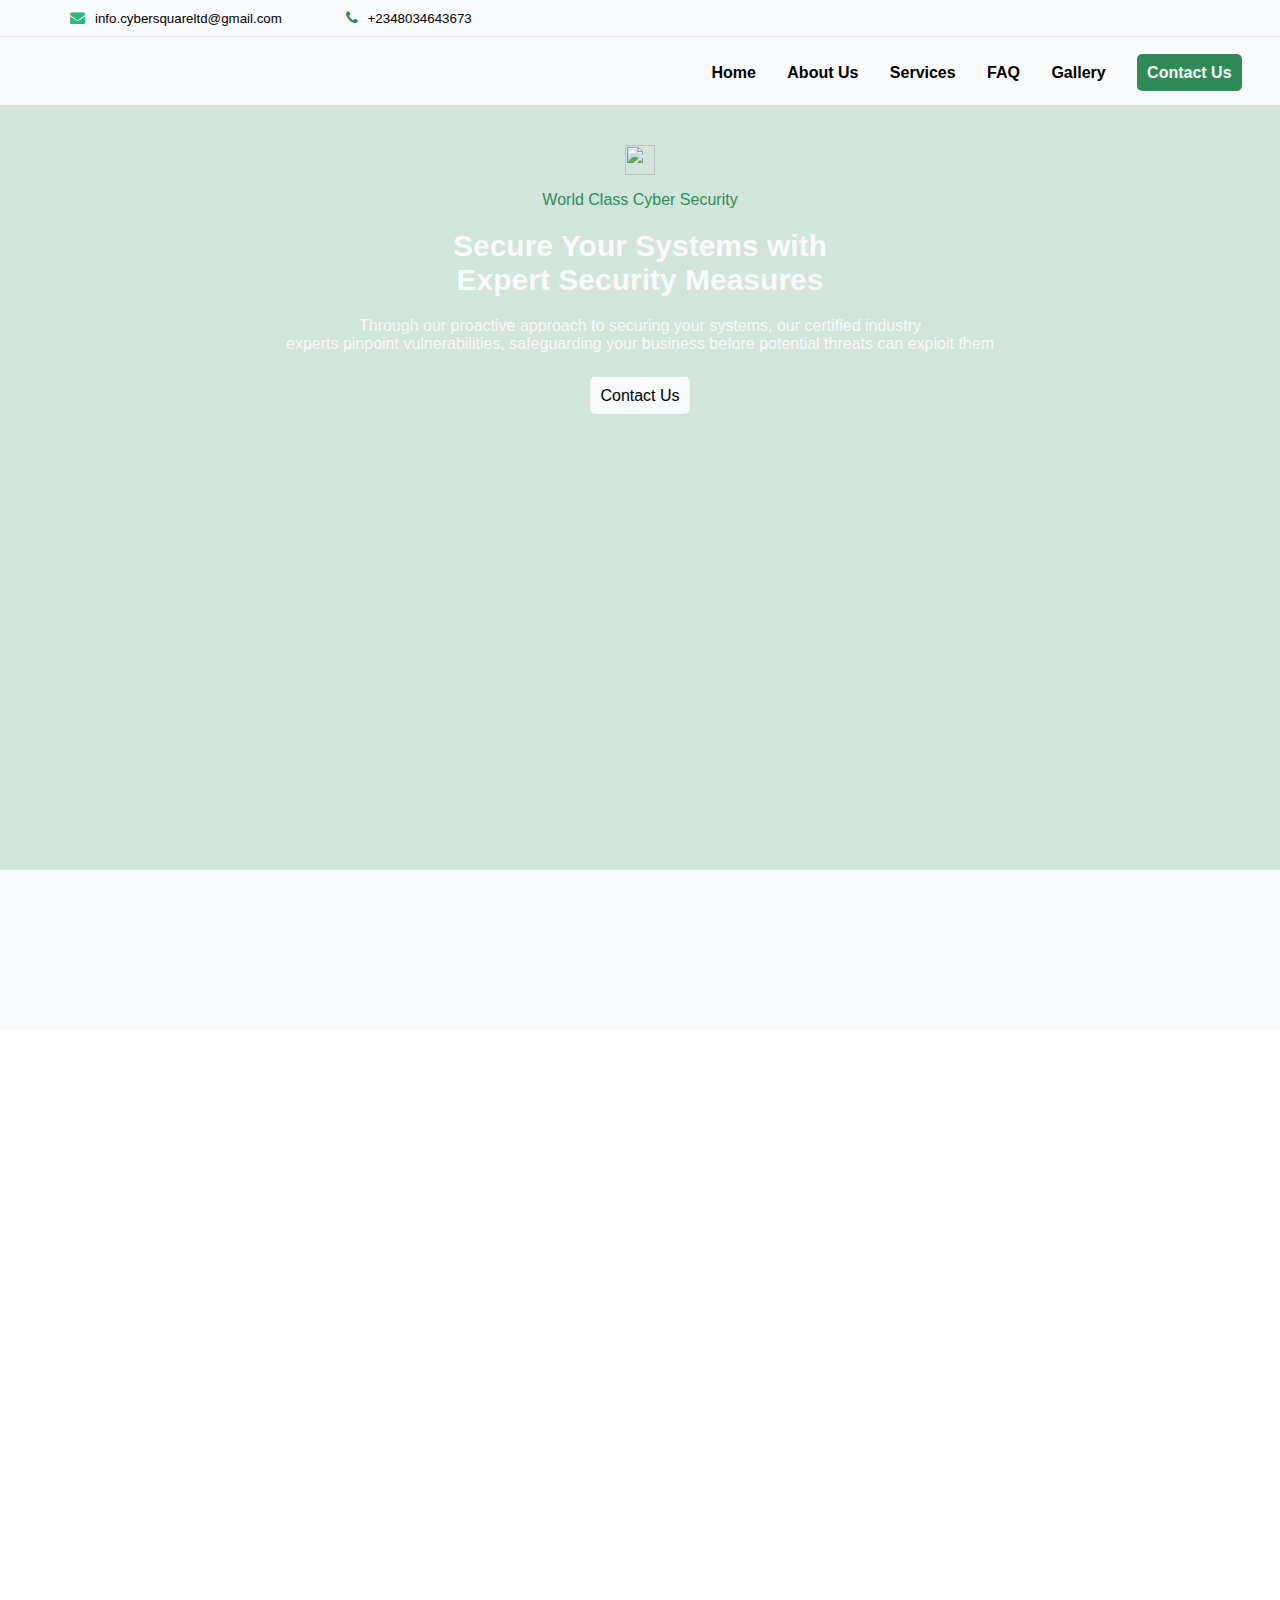
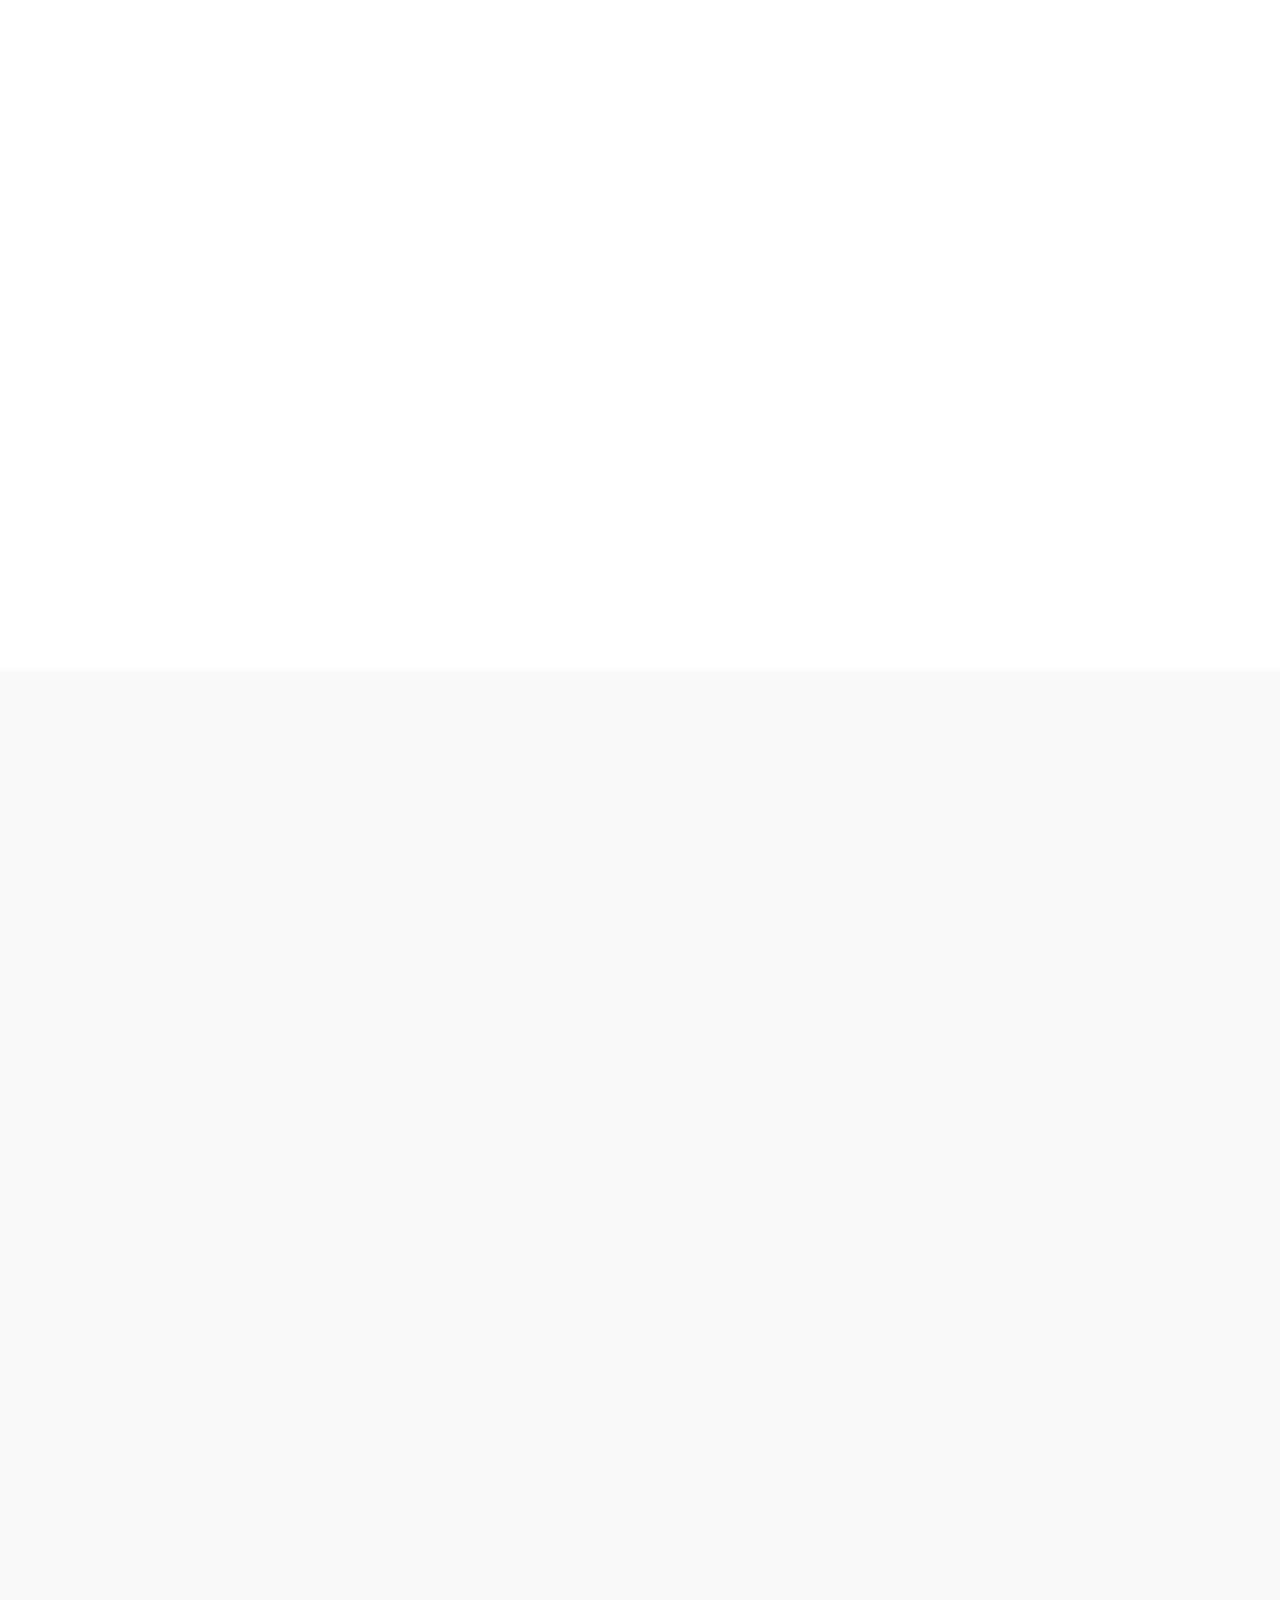
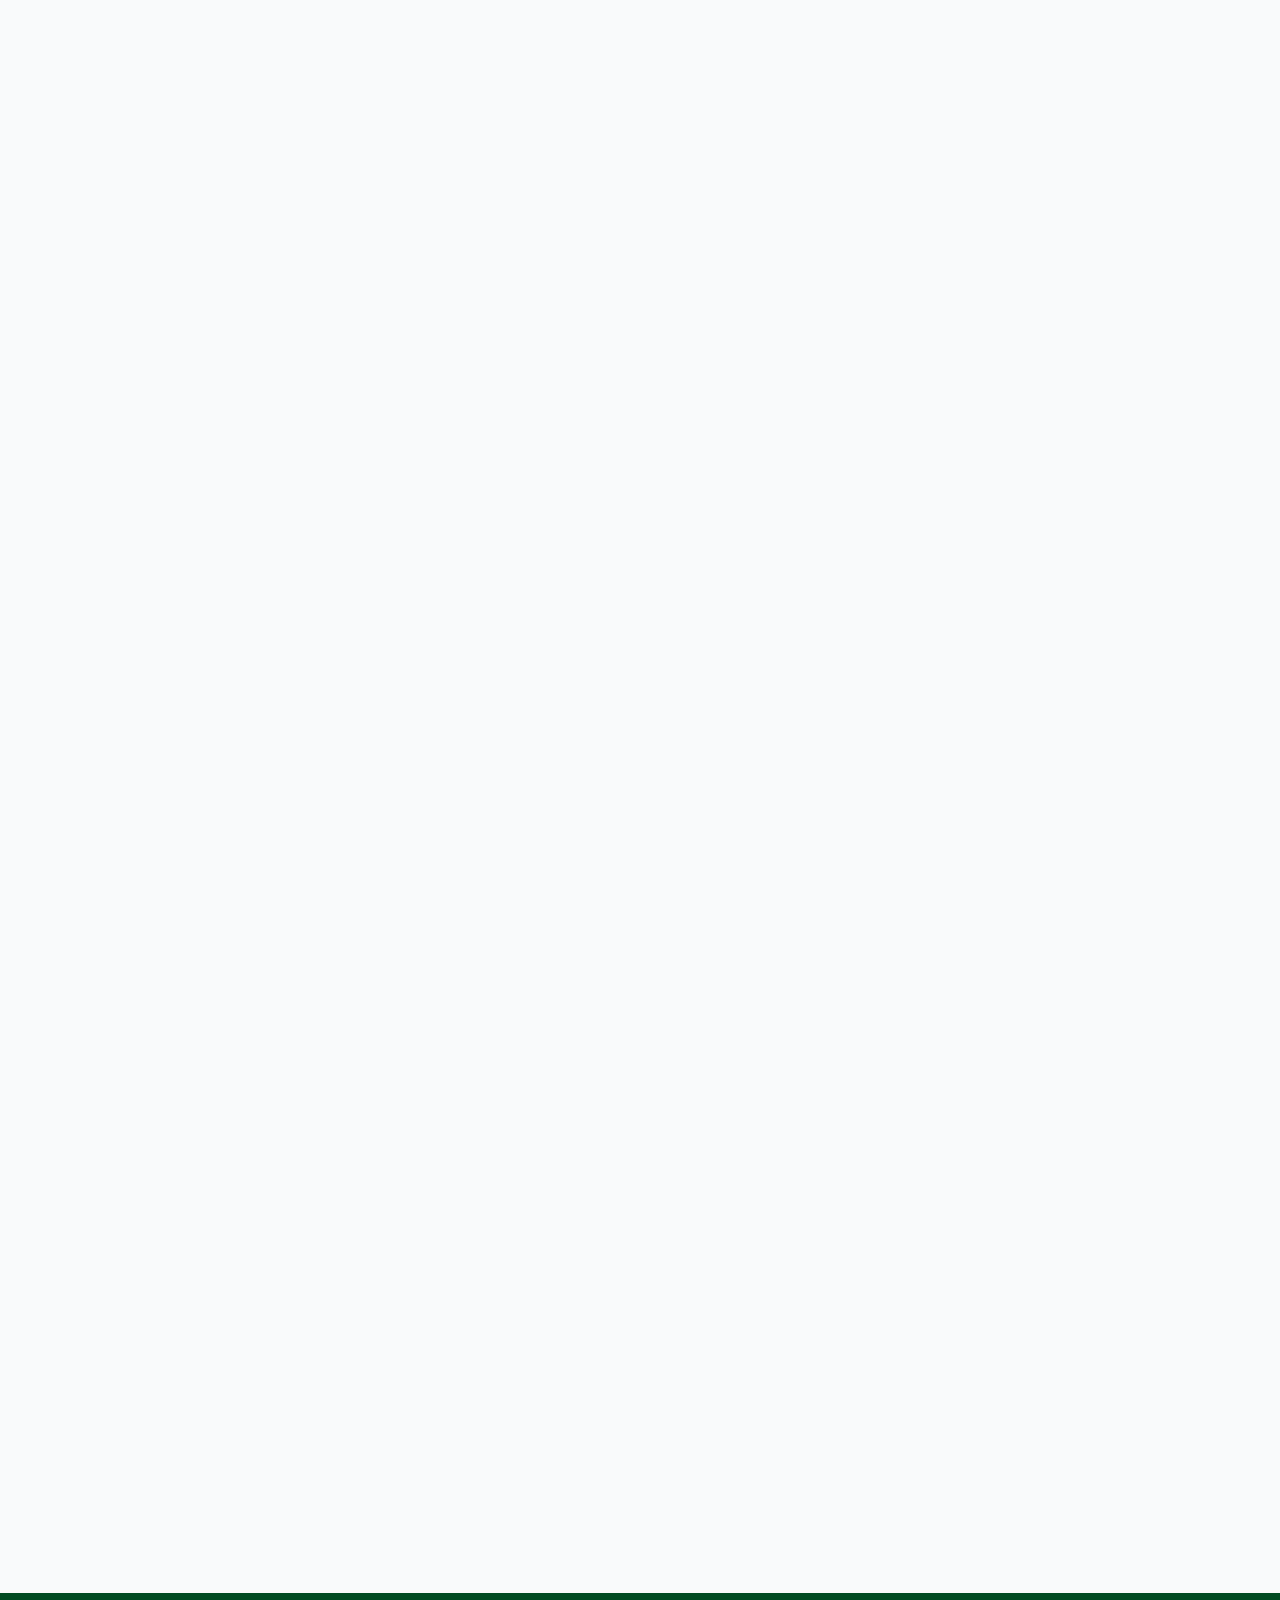
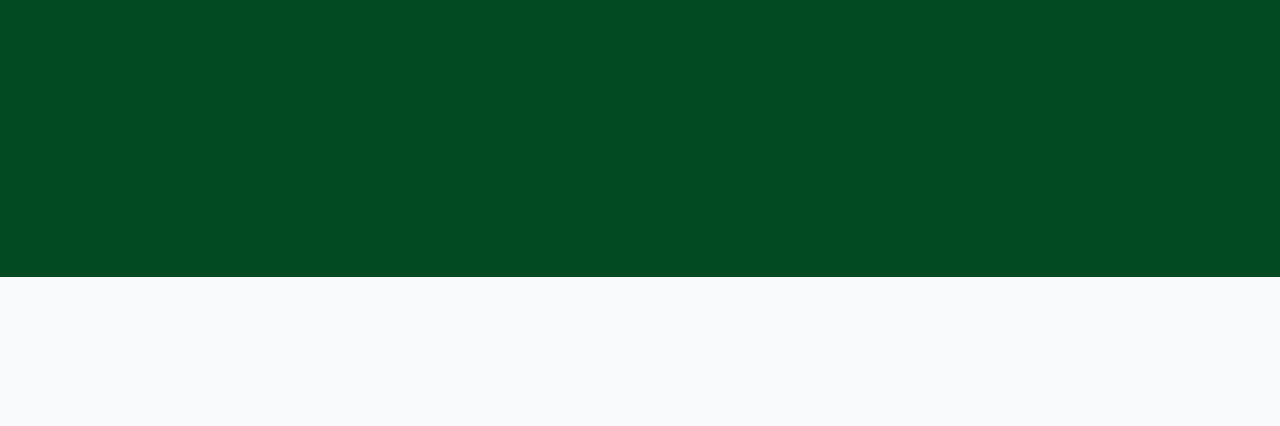
==== index.html @ 88fbec5f "new" ====
<html lang="en">
<head>
    <meta charset="UTF-8">
    <meta name="viewport" content="width=device-width, initial-scale=1.0">
    <title>Cyber square- World class cyber security</title>
    <link rel="stylesheet" href="style.css">
    <link rel="shortcut icon" href="images/Group 4.png">
    <link rel="stylesheet" href="https://cdnjs.cloudflare.com/ajax/libs/font-awesome/4.7.0/css/font-awesome.min.css">
    <script src="https://kit.fontawesome.com/f0fb58e769.js" crossorigin="anonymous"></script>
</head>
<body>
    <div id="topper">
        <small>
            <a href="mailto:info.cybersquareltd@gmail.com" style="text-decoration: none; color: black;">
              <i class="fa fa-envelope" style="font-size:15px; color:#2CB67D; padding-right: 10px;"></i>info.cybersquareltd@gmail.com
            </a>
          </small>
           <small><i class="fa fa-phone" style="font-size:15px;color:#2E8B57;padding-right: 10px;"></i>+2348034643673</small>
    </div>
    <div id="topper2">
        <small>
            <a href="mailto:info.cybersquareltd@gmail.com" style="text-decoration: none; color: black;">
              <i class="fa fa-envelope" style="font-size:15px; color:#2CB67D; padding-right: 10px;"></i>info.cybersquareltd@gmail.com
            </a>
          </small><br>
          <small><i class="fa fa-phone" style="font-size:15px;color:#2E8B57;padding-right: 10px;"></i>+2348034643673</small>
     </div>
    <header>
        <div>
<img src="images/logo.svg" alt="" id="img">
        </div>
        <div id="snddiv">
 <ul style="font-weight: 600;">
    <li><a href="#target">Home</a></li>
    <li><a href="about.html">About Us</a></li>
    <li><a href="#targetDiv1">Services</a></li>
    <li><a href="#targetDiv2">FAQ</a></li>
    <li><a href="gallery.html">Gallery</a></li>
    <li><a href="#targetDiv3" id="contact">Contact Us</a></li>
 </ul>
        </div>
    </header>
    <div id="side">
        <div onclick="openNav()">
         <div class="container" onclick="myFunction(this)" id="sideNav">
             <div class="bar1"></div>
             <div class="bar2"></div>
             <div class="bar3"></div>
           </div>
         </div>
       </div>

       <div id="mySidenav" class="sidenav">
        <div style="text-align: center;margin-bottom: 40px;border-bottom: 2px solid #2E8B57;">
          <img src="images/logo.svg" alt="">   
          <p><b>Cyber Square</b></p>
        </div>
       
        <a  href="#target">Home</a>
        <a href="about.html">About Us</a>
           <a  href="#targetDiv1">Services</a>
           <a href="gallery.html">Gallery</a>
           <a href="faq.html">FAQ</a>
           <a  href="#targetDiv3">Contact Us</a>
         </div>
       
       
      </div>
  
<section id="target" style="height: 85%;">
    <div>
        <img src="images/logo.svg" alt="" width="30px">
        <p style="color: #2E8B57;">World Class Cyber Security</p>
        <h1>Secure Your Systems with <br> Expert Security Measures</h1>
<p>Through our proactive approach to securing your systems, our certified industry <br>experts pinpoint vulnerabilities, safeguarding your business before potential threats can exploit them</p>
   <br>
<a href="#targetDiv3" id="contact2">Contact Us</a>
</div>
</section>
   
<div id="targetDiv">
<div id="pics">
<img src="images/Link.png" alt="">
<img src="images/Link (1).png" alt="">
<img src="images/Link (2).png" alt="">
<img src="images/Link (3).png" alt="">
<img src="images/Link (4).png" alt="">
</div>    
</div>


<main>
    <div class="about" >
        <div id="first" style="position: relative;background-image: url(images/about-sec1.png.png);background-position: center;background-repeat: no-repeat;background-size: cover;">
           <div style="background-color: #1b53339c;position: absolute;
    top: 0;bottom: 0;left: 0;right: 0;padding: 40px;"></div>
        </div>
        <div class="sd">
            <small style="color: #2CB67D;font-weight: bold;">-------Welcome to Our Agency!</small>
            <h3 style="color: #11191FCC;">Dedicated Team of Engineers Providing Expert System Security Solutions</h3>
            <p style="color: #888888;">With the rise of sophisticated cyber risks and threats, we understand the critical importance of securing your digital assets, sensitive information, and online presence. Our mission is to provide a secure and resilient cyberspace where individuals and organizations can operate, innovate, and communicate with confidence.</p>
         
                <p><i class="fa fa-check-circle" style="font-size:17px;color:#2CB67D;padding-right: 10px;"></i>
                    Providing Expansions or Consolidations</p>
                <p><i class="fa fa-check-circle" style="font-size:17px;color:#2CB67D;padding-right: 10px;"></i>
                    Best Networking & Security Solutions</p>
                <p><i class="fa fa-check-circle" style="font-size:17px;color:#2CB67D;padding-right: 10px;"></i>
                    Affordable Security Packages & Detailed Results</p>
        <a href="about.html"><button id="contact" style="border: none;">Read More</button></a>
        </div>
    </div>

    <div style="text-align: center;padding: 70px;" id="targetDiv1">
        <small style="color: #2E8B57;">Our Services</small>
        <h3 style="color: #11191FCC;">Our Core Services</h3>
    </div>
    <div class="boxes">
        <a href="artificialIntelligence.html">
            <img src="images/Border.png" alt="">
            <h3>Artificial Intelligence Services and Regulations Compliance</h3>
    <p>Secure, scalable networking solutions to protect your data and ensure seamless connectivity for your business.</p>
 </a>
        <a href="cybersecurityTraining.html">
            <img src="images/Border (1).png" alt="">
            <h3>Cybersecurity Training and Awareness</h3>
     <p>End-to-end management of web applications, ensuring high performance, security, and reliability.</p>
        </a>
        <a href="consulting.html">
            <img src="images/Border (2).png" alt="">
            <h3>Consulting and Advisory Services</h3>
           <p>Optimize and manage IT infrastructure and cloud services, boosting efficiency and enabling flexible growth.</p>
        </a> 
        <a href="dataPrivacy.html">
            <img src="images/Border (3).png" alt="">
            <h3>Data Privacy and Protection</h3>
          <p>Keep your data assets private from online hackers with us successfully</p>
        </a>
        <a href="itAudit.html">
            <img src="images/Border (4).png" alt="">
            <h3>Cybersecurity and IT Audit Services</h3>
      <p>Strategic planning to prepare, respond, and recover from unforeseen disruptions, ensuring business continuity.</p>
        </a>
       
    </div>
</main>
<div id="bg3">
<div style="background-color: #1b53339c;position: absolute;
    top: 0;bottom: 0;left: 0;right: 0;padding: 80px;color: #fff;text-align: center;">
    <small>Our Numbers</small> 
    <h4>Numbers Are Talking</h4>
    <p>our results speak for themselves. From secure deployments to satisfied clients, these <br> numbers highlight our commitment to delivering excellence in cybersecurity and IT solutions</p>

<div id="boxes2">
<div>
    <img src="images/n1.png.png" alt="">
    <p  class="counter" data-target='150'>0 +</p>
    <p>Happy Clients</p>
</div>
<div>
    <img src="images/n2.png.png" alt="">
    <p  class="counter" data-target='785'>0 +</p>
    <p>Current Users</p>
</div>
<div>
    <img src="images/n3.png.png" alt="">
    <p class="counter" data-target='13658'>0 +</p>
    <p>Lines Of Code</p>
</div>
<div>
    <img src="images/n4.png.png" alt="">
    <p >3 +</p>
    <p>Awards Won</p>
</div>
</div>
</div>
</div>

<div style="text-align: center;padding: 40px;" id="targetDiv2">
    <p style="color: #2E8B57;font-weight: bold;">Important questions</p>
    <p style="font-size: 25px;
    font-weight: 900;color: #11191FCC;
    ">Frequently asked questions </p>
    <p style="color: #888888;">Have questions? We’ve got answers. Find quick solutions to common inquiries <br> about our services and how we can support your business needs</p>
</div>
<div id="bottom">
    <div id="hide">
   
  <img src="images/about-sec2.jpg.png" alt="" >
    </div>
    <div>
      <div>
        <button onclick="toggleFAQ(1)"  >What are the objectives of this Service?</button>
        <div id="div1" class="divas">
    <p>Our services are designed to enhance cybersecurity, protect data, and streamline IT processes. We aim to safeguard your digital assets while improving your business efficiency.</p>
    </div>
      
        <button onclick="toggleFAQ(2)"  >What is the best features and services we deiver?</button>
        <div id="div2" class="divas">  
   <p>We offer robust cybersecurity solutions, data protection, IT audits, AI integrations, and e-platform services. Each service is tailored to meet modern digital challenges effectively.</p>
</div>
      
        <button onclick="toggleFAQ(3)"  >Why this so important to me?</button>
        <div id="div3" class="divas">
     <p>Our platform provides a secure, efficient way to manage your IT needs, ensuring that your data is safe, and your business operations run smoothly.</p>
    </div>
      
        <button onclick="toggleFAQ(4)"  >how may I take part in and purchase this Software?</button>
        <div id="div4" class="divas">
    <p>You can get started by scheduling a consultation with our team. We’ll guide you through the setup process to ensure a seamless experience.</p>
    
  </div>
      
      </div>
  </div>
  </div>
    

<div class="contact" id="targetDiv3">
<div id="inside">
    <p style="color: #2E8B57;font-weight: bold;">Get in Touch</p>
    <p style="font-size: 25px;
    font-weight: 900;color: #11191FCC;
    ">Contact Us Today To Speak With An <br>
        Expert About Your Specific Needs</p>
<div style="display: flex;align-items: center;justify-content: center;">
    <form action="javascript:void(0)" style="text-align: center;" id="consultationForm">
        <div>
            <label for="name">Name</label><br>
            <input type="text" name="name" id="name" required>
        </div>
        <div>
            <label for="email">Email</label><br>
            <input type="email" name="email" id="email" required>
        </div>
        <div>
            <label for="phone">Phone</label><br>
            <input type="tel" name="phone" id="phone" required>
        </div>
        <div>
            <label for="company">Company</label><br>
            <input type="text" name="company" id="company" required>
        </div>
        <input type="submit" value="Consultation" onclick="sendEmail()" id="submit">
    </form>
    
    <script>
    function sendEmail() {
        // Get form values
        const name = document.getElementById("name").value;
        const email = document.getElementById("email").value;
        const phone = document.getElementById("phone").value;
        const company = document.getElementById("company").value;
    
        // Construct the mailto link with the form data in the body
        const subject = encodeURIComponent("Consultation Request");
        const body = encodeURIComponent(`Name: ${name}\nEmail: ${email}\nPhone: ${phone}\nCompany: ${company}`);
        
        // Open the mail client
        window.location.href = `mailto:info.cybersquareltd@gmail.com?subject=${subject}&body=${body}`;
    }
    </script>
       
</div>

</div>
</div>


<footer>
    <div>
<div style="display: flex;flex-direction: row;">
        <img src="images/logo.svg" alt="" width="50px" height="60px">
        <p style="margin-left: 10px;"><b>Cyber square</b></p>
    </div>
    <p>Empowering businesses with secure, innovative IT solutions. Your trusted partner in cybersecurity, data protection, and digital transformation.
        Need one? connect with us today.</p>
</div>

    

    <div >
   <h3>Contact Us</h3>
   <p> <i class="fa fa-map-marker" style=" font-size:20px;color:#ffffff;padding-right: 10px"></i>Mailing Address: Port Harcourt, Rivers State, Nigeria
    <p><i class="fa fa-phone" style="font-size:15px;color:#ffffff;padding-right: 10px;"></i>Tel: +2348034643673</p>
   <p><i class="fa fa-envelope" style="font-size:15px;color:#ffffff;padding-right: 10px;"></i> Email: info.cybersquareltd@gmail.com</p>
    </div>
   
</footer>
<div style="text-align: center;background-color: #024B22;padding: 10px;color: #fff;border-top: 1px solid #fff;">
    <p>Copyright 2024 Cyber square</p>
    <div style="display: flex;flex-direction: row;justify-content: center;">
      <a href="#" target="_blank" style="margin: 10px;"><i class="fa fa-facebook-official" style="font-size:24px;color:#ffffff"></i> </a>
      <a  href="#" style="margin: 10px;"><i class="fa-brands fa-x-twitter" style="font-size:24px;color:#ffffff"></i></a>
      <a class="ml-3 text-gray-500" href="#" target="_blank" style="margin: 10px;"><i class="fa fa-instagram" style="font-size:24px;color:#ffffff"></i></a>
  <a class="ml-3 text-gray-500" href="#" style="margin: 10px;"><i class="fa-brands fa-whatsapp" style="font-size:24px;color:#ffffff"></i></a>
    </div>
  </div>
  <script src="script.js"></script>
</body>
</html>
---- style.css ----
#topper{
    border-bottom: 1px solid rgb(231, 227, 227);
    padding: 10px;
}#topper>small{
    margin-left: 60px;
}
body{
    background-color: #F9FAFB;
    margin: 0;padding: 0;font-family: 'Segoe UI', Tahoma, Geneva, Verdana, sans-serif;
}
#img{
margin-left:50px ;
}
header{
    display: flex;flex-direction: row;justify-content: center;padding: 7px;
    position: sticky;top: 0;background-color: #F9FAFB;z-index: 10000;
}
header>div{
    width: 50%;
}
header>div>ul>li{
    list-style-type: none;
}
header>div>ul{
    display: flex;flex-direction: row;justify-content: space-evenly;align-items: center;margin-top: 20px;
}
header>div>ul li>a{
    text-decoration: none;color: black;
}
header>div>ul li>a:hover{
    color: #2E8B57;transition: 0.5s;
}
#contact{
    background-color: #2E8B57;padding: 10px;color: #F9FAFB;border-radius: 5px;
}
#contact:hover{
    background-color:#96dab3;color: black;
}
#contact2:hover{
    background-color:#96dab3;color: black;
}
#contact2{
    background-color: #F9FAFB;padding: 10px;border-radius: 5px;text-decoration: none;color: black;
}
section>div{
    text-align: center;background-color: #2e8b5631; color: #F9FAFB;position: absolute;
    top: 0;bottom: 0;left: 0;right: 0;padding: 40px;
}
section{
    background-image: url(images/bg.jpg);height: 400px;background-position: center;
    position: relative;height: 440px;
}
section h1{
    font-size: 30px;
}
#pics{
    display: flex;flex-direction: row;justify-content: space-evenly;align-items: center;
    padding: 40px;background-color: #F9FAFB;
}
#pics>img{
    width: 80px;
}
.about{
    display: flex;flex-direction: row;justify-content: center;;
}
.about>div{
    width: 40%;
}
.sd{
    padding: 20px;padding-left: 40px
}
.about h2{
    font-size: 30px;
}
main{
    background-color: #fff;
}
.boxes{
    display: flex;flex-direction: row;justify-content: center;flex-wrap: wrap;
}
.boxes>a{
text-align: center;width: 25%;margin: 20px;border-radius: 8px;
box-shadow: 2px 2px 16px rgb(194, 192, 192);padding: 20px;
background-image: url(images/bg2.png);background-position: center;background-repeat: no-repeat;
background-size: cover;color: #11191FCC;text-decoration: none;
    
}
.boxes p{
    color: #888888;
}

.boxes>a:hover{
    box-shadow: 2px 5px 20px grey;transition: 1s;
        
    }
.boxes>a>img{
    width: 100px;
}
#bg3{
    background-image: url(images/bg3.png);background-position: center;background-repeat: no-repeat;
    background-size: cover;position: relative;height: 100%;
}
#boxes2{
    display: flex;flex-direction: row;justify-content: space-evenly;align-items: center;margin: 60px;
}
#boxes2>div{
    background-color: #2E8B57;padding: 20px;width: 15%;border-bottom-left-radius: 15px;border-bottom-right-radius: 15px;
    box-shadow: 1px 1px 3px 1px;
border-width: 1px;
    border-style: solid;
    
    border-color: #25CBD3;
}
#inside{
    text-align: center;padding: 50px;background-color: #ffffff0a;
}
.contact{
    background-image: url(images/bg4.png);background-position: center;background-repeat: no-repeat;background-size: cover;
    height: 100%;
}
form{
  padding: 20px
}
form input{
    padding: 10px;border-radius: 5px;border: none;margin-bottom: 10px;box-shadow: 1px 2px 10px rgb(238, 235, 235);
    width: 300px;
}
#submit{
    background-color: #2E8B57;padding: 10px;color: #F9FAFB;border-radius: 5px;width: 200px;
}
#submit:hover{
    background-color:#96dab3;color: black;
}
footer{
    background-color: #024B22;display: flex;flex-direction: row;
}
footer>div{
    width: 50%;padding: 30px;color: #F9FAFB;margin: 30px;
}
div{
    opacity: 0;
    transform: translateY(20px);
    transition: opacity 0.7s ease-out, transform 0.7s ease-out;
  }

  div.visible {
    opacity: 1;
    transform: translateY(0);
}
#side{
    background-color: #2E8B57;
    height: 70px;
    display: none;
   
}
.container {
    display: none;
    float: right;
    margin-right: 40px;
    margin-top: 15px;
  }
  
  .bar1, .bar2, .bar3 {
    width: 20px;
    height: 5px;
    background-color: #ffffff;
    margin: 6px 0;
    transition: 0.4s;
  }
  
  .change .bar1 {
    transform: translate(0, 11px) rotate(-45deg);
  }
  
  .change .bar2 {opacity: 0;}
  
  .change .bar3 {
    transform: translate(0, -11px) rotate(45deg);
  }
.sidenav{
    display: none;
}
#topper2{
    display: none;
}
.about ul li{
    list-style-type: none;
}

.divas {
    height: 0;
    overflow: hidden;
    transition: height 0.5s ease;
    padding-left: 10px;
    padding-right: 10px;
  }
  
  .divas.show {
    height: auto;
  }
  #bottom{
    display: flex;
    flex-direction: row;
    justify-content: center;
    align-items: center;
  }
  #bottom img{
    width: 100%;height: 400px;
  }
  #bottom>div{
    padding: 40px;height: auto;
    width: 40%;
  }
  #bottom i{
    font-size: 150px;
    color: #2E8B57;
    position: relative;
    left: 24%;
  }
  #bottom h1{
    color: #2E8B57;
  }
  #bottom button{
    background-color: #2E8B57;border: none;padding: 20px;margin: 5px;width: 100%;text-align: left;color: white;
  font-size: 16px;border-radius: 2px;
  }
  .pics{
    display: flex;flex-direction: row;justify-content:center;align-items: center;flex-wrap: wrap;
  }
  .pics>div{
    width: 400px;background-color: #024B22;height: 400px;margin: 20px;
  }
.pics img{
    width: 100%;height: 100%;
}
@media only screen and (max-width: 700px) {
    .pics>div{
        width: 150px;background-color: #024B22;height: 150px;margin: 10px;
      }}
@media only screen and (max-width: 900px) {
   
    #hide{
        display: none;
    }
    #bottom{
        flex-direction: column;
        margin-left: -7px;
      }
      #bottom>div{
        padding: 30px;
        width: auto;
      }
      #bottom i{
        display: none;
      }
    section{
        background-image: url(images/bg.jpg);height: 400px;background-position: center;
        position: relative;height: 100%;
    }
    .sd{
        padding: 20px;
    }
    footer{
        flex-direction: column;
    }
    footer>div{
        width: auto;margin: 0;
    }
    .boxes{
        flex-direction: column;
    }
    .boxes>a{
        width: auto;
    }
    #boxes2{
        display: flex;flex-direction: row;justify-content: center;align-items: center;margin:0;
    }
    #boxes2 img{
        width: 20px;
    }
    #boxes2>div{
        background-color: #2E8B57;padding: 20px;border-bottom-left-radius: 15px;border-bottom-right-radius: 15px;
        box-shadow: 1px 1px 3px 1px;
    border-width: 1px;
        border-style: solid;
        font-size: 13px;
        border-color: #25CBD3;margin: 10px;height: 100px;
    }
    #first{
        display: none;
    }
    .about{
        display: flex;flex-direction: column-reverse;justify-content: center;;
    }
    .about>div{
        width: auto
    }
    #pics>img{
        width: 40px;
    }
    #topper{
        display: none;
    }
    #topper2{
        border-bottom: 1px solid rgb(231, 227, 227);
        padding: 10px;display: block;
    }#topper2>small{
        margin: 10px;
    }
    .sidenav{
        display: block;
    }
    .container{
        display: inline-block;
        cursor: pointer;
       }
    #side{
        display: block;
    }
    header{
        display: none;
    }
    .sidenav {
        height: 100%;
        width: 0;
        position: fixed;
        z-index: 1;
        top: 0;
        left: 0;
        background-color: #fff;
        overflow-x: hidden;
        transition: 0.5s;
        padding-top: 60px;
      }
      
      .sidenav a {
        text-decoration: none;
        display: block;
        transition: 0.3s;
        line-height: 50px;
        color: #3d3d3d;
        font-family: 'Poppins', sans-serif;
        font-size: 15px;
        font-weight: 600;
    border-bottom: 1px solid #e4e4e4;
    padding-left: 15px;
      }
      
      .sidenav a:hover {
        color: #fff;background-color: #2E8B57;
      }
}
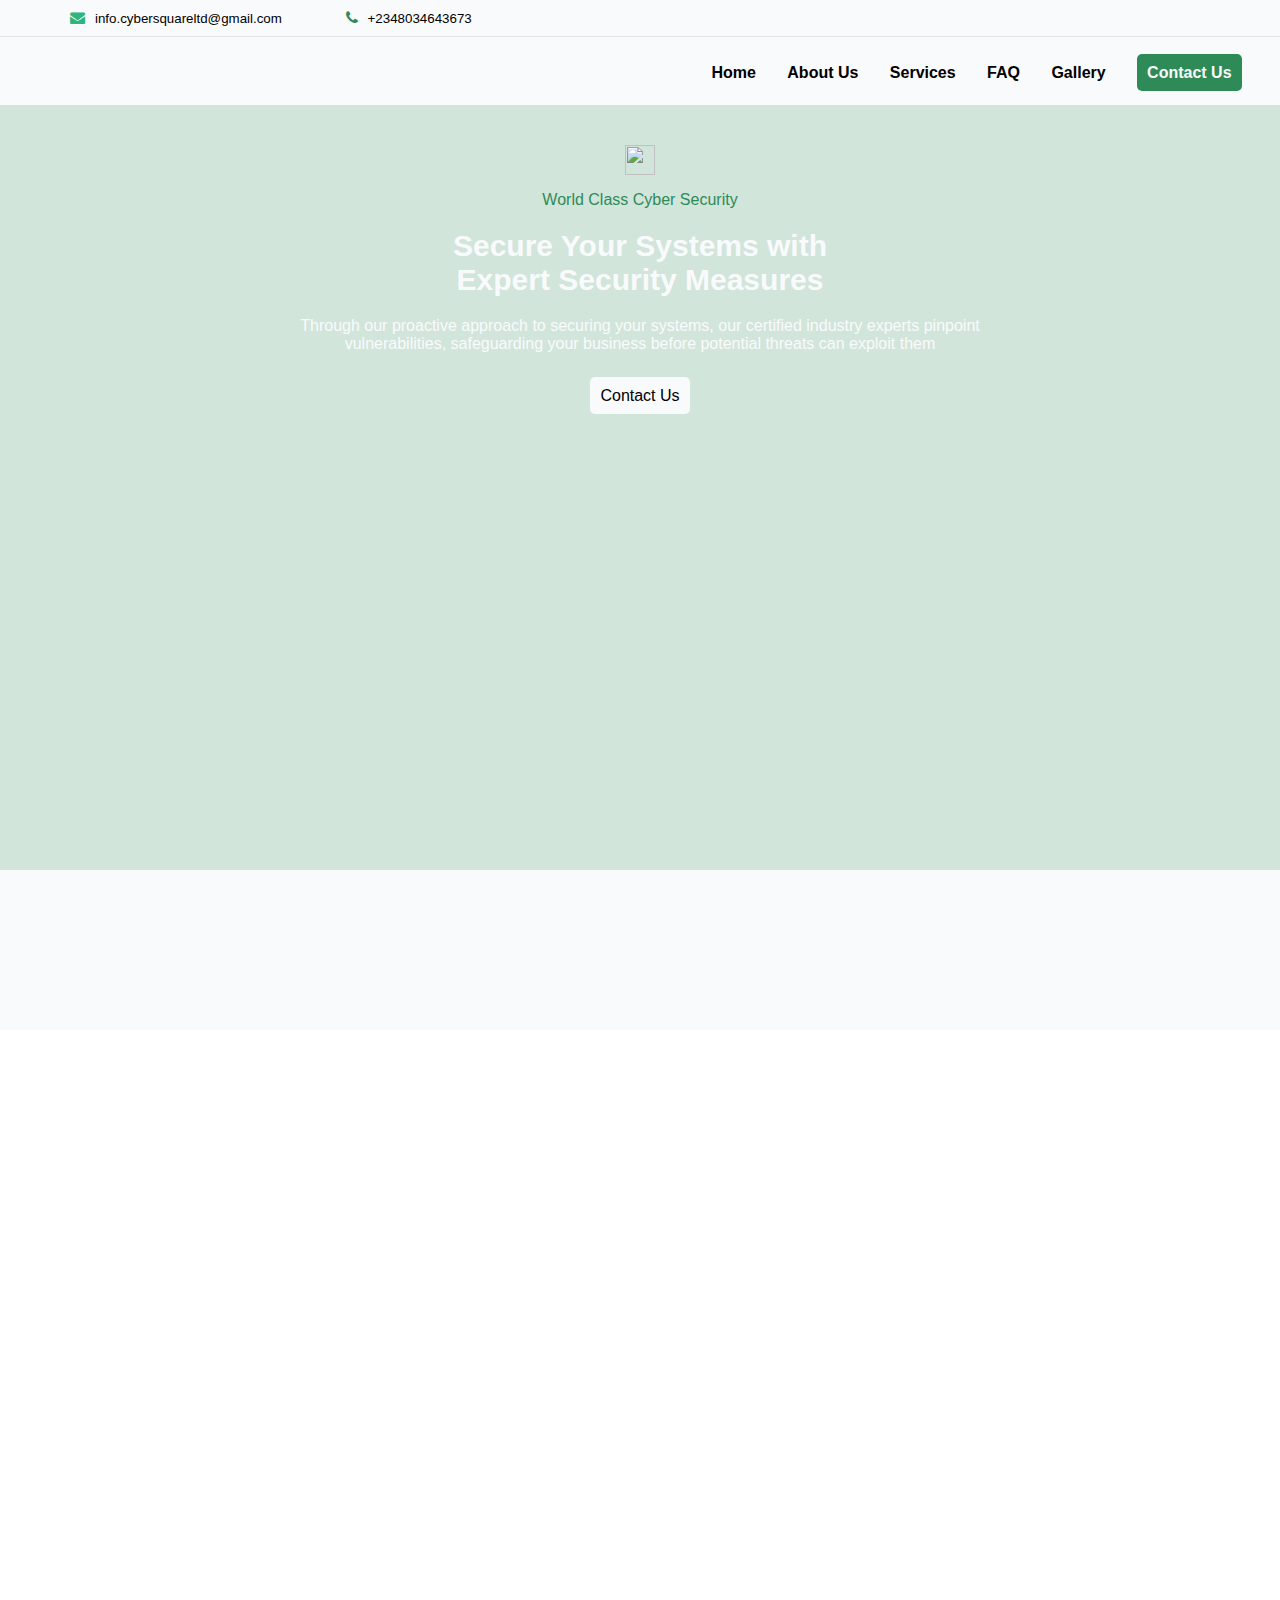
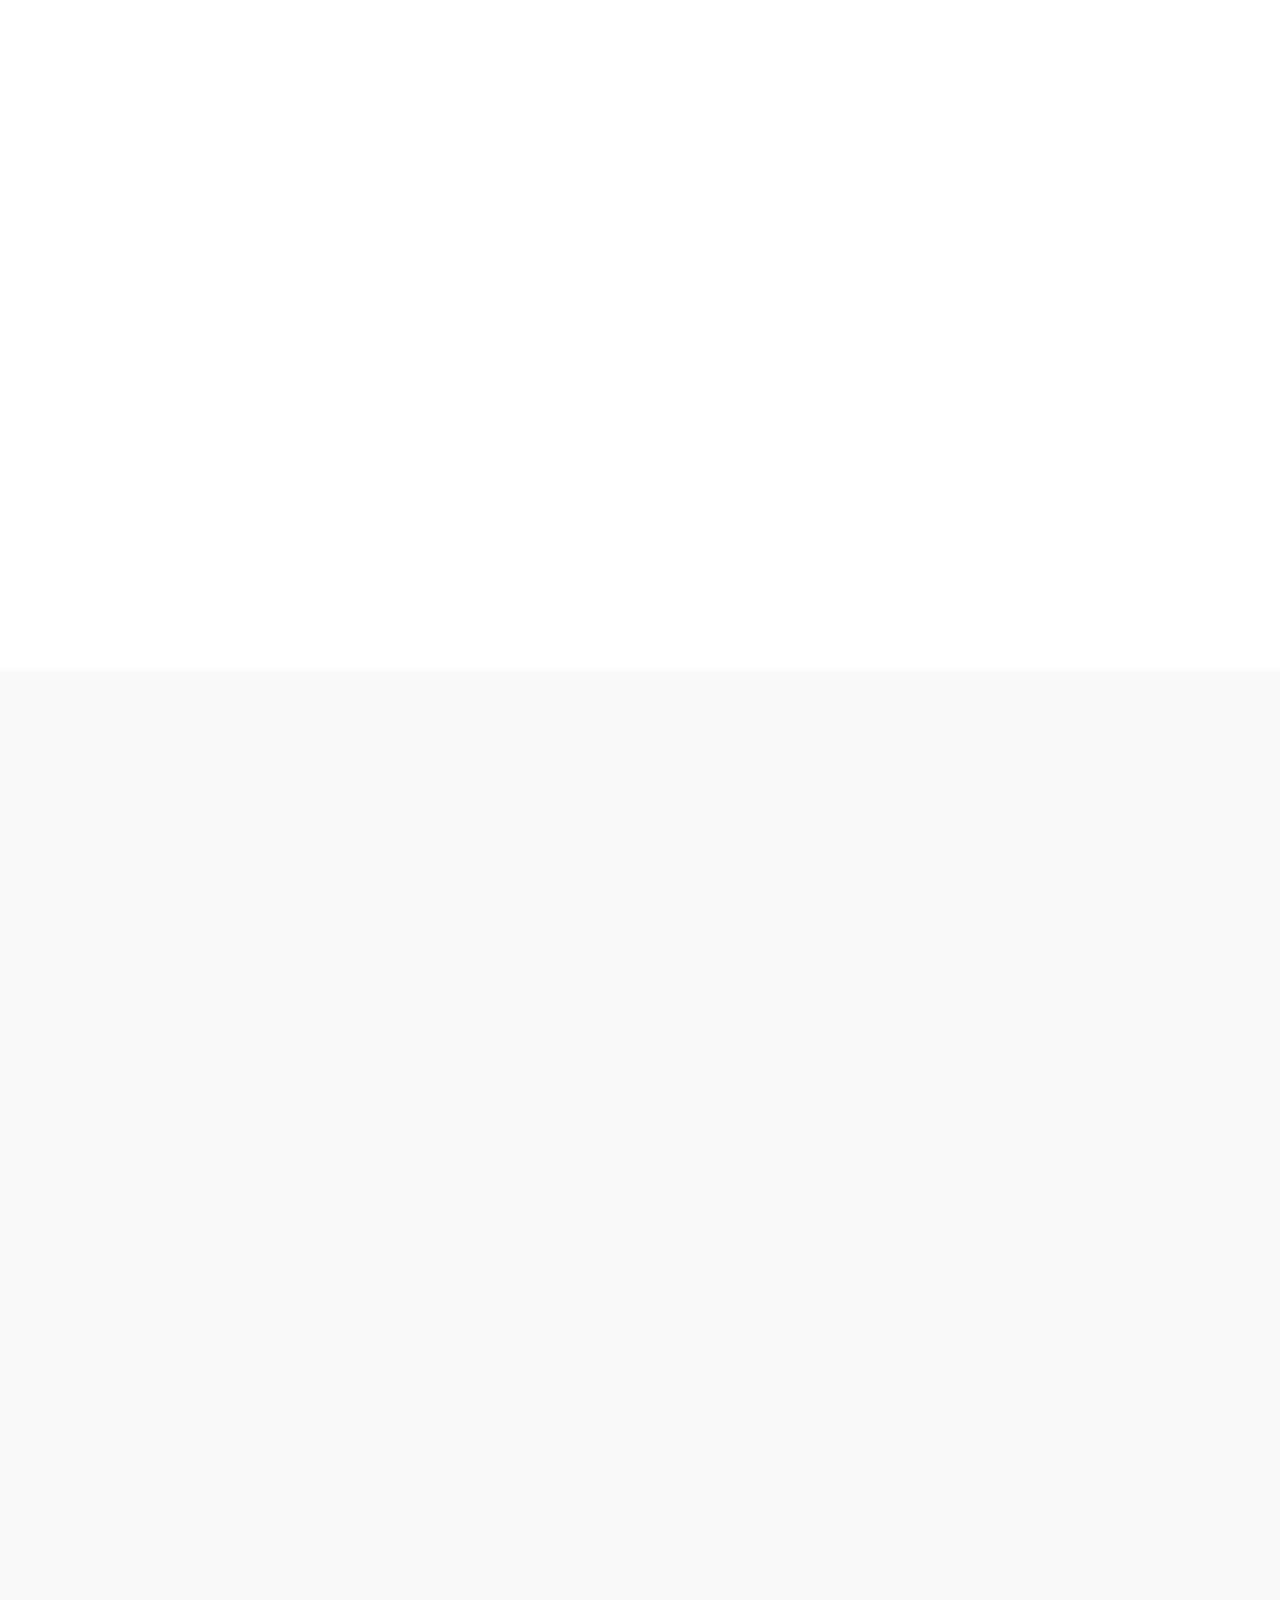
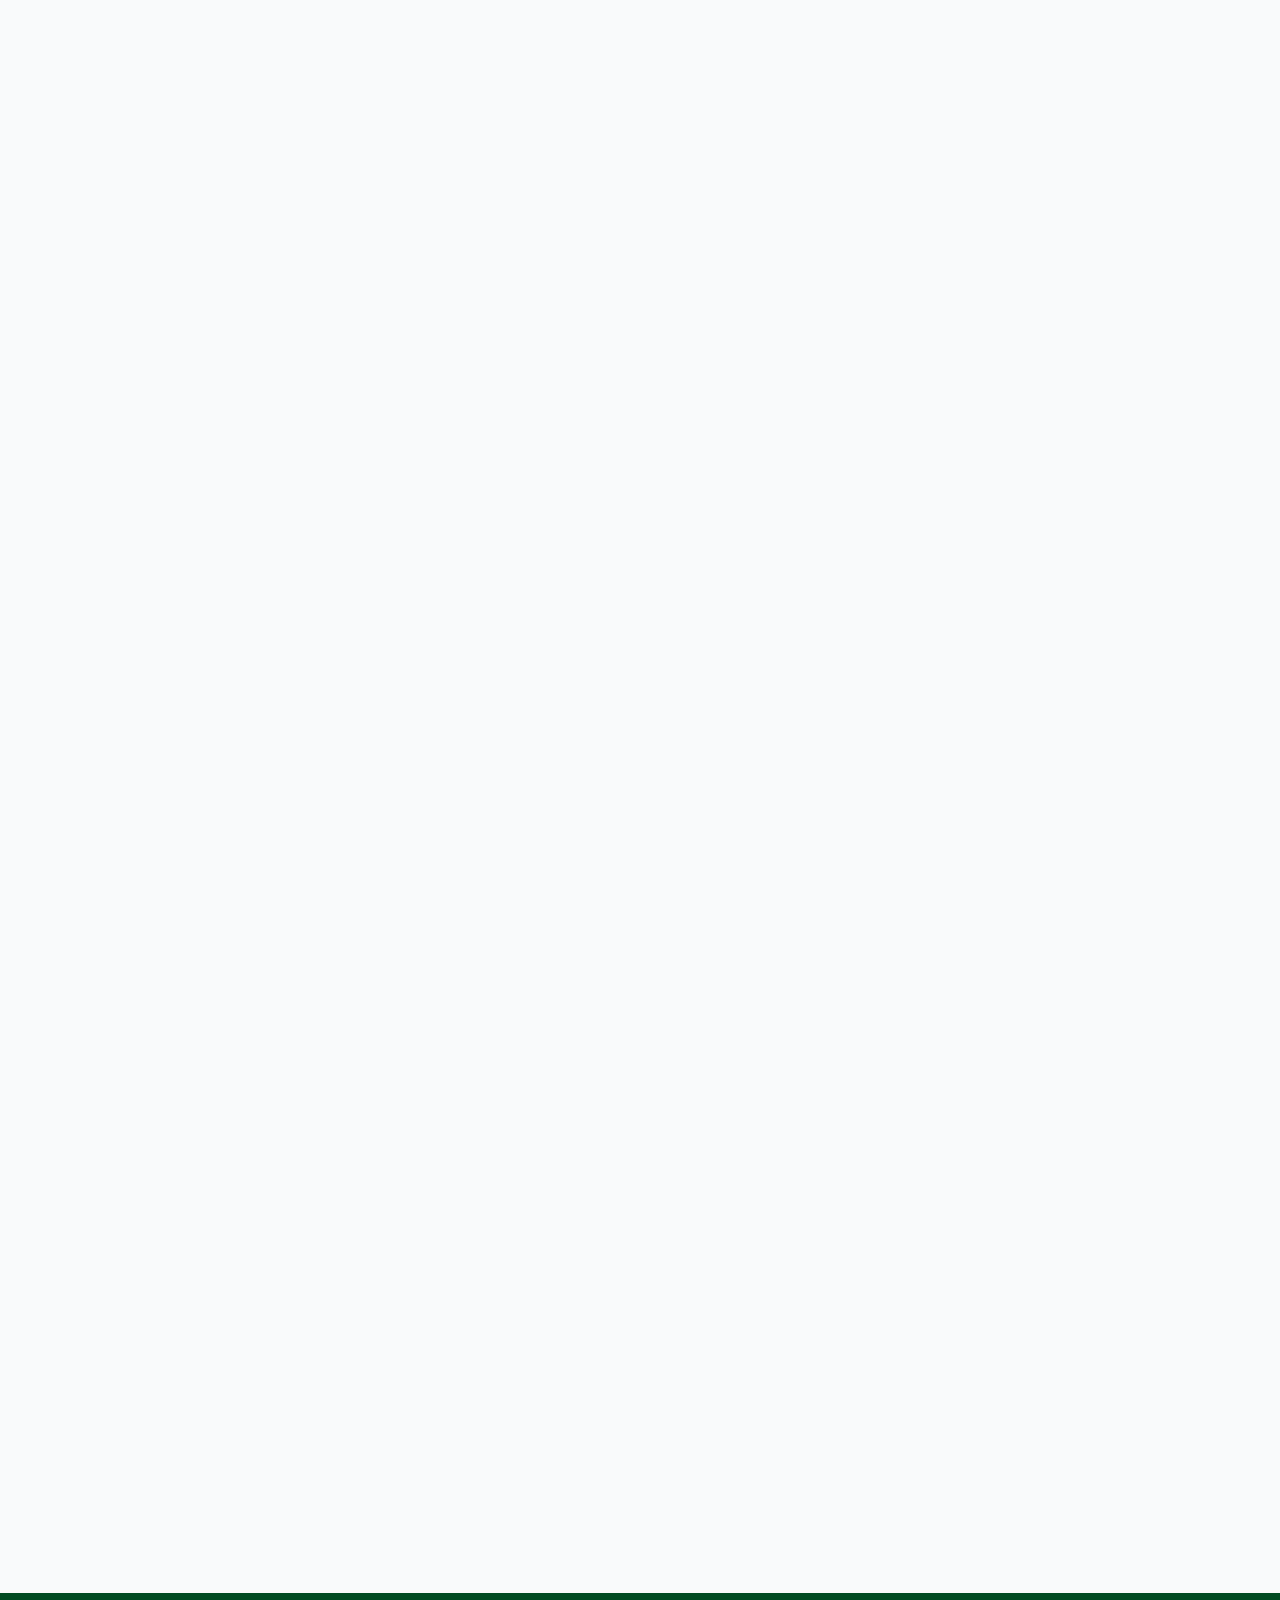
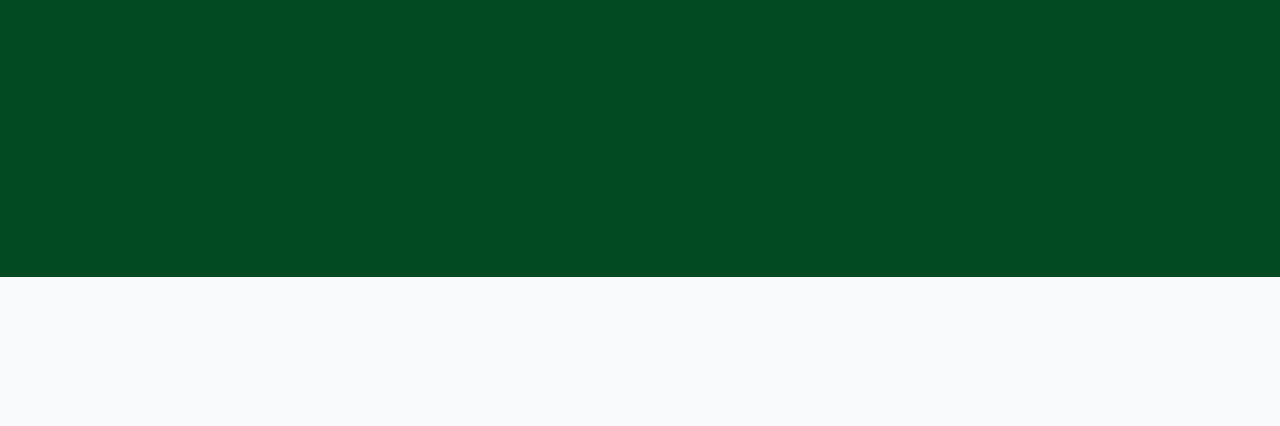
==== commit 14d83562: "new" ====
--- a/index.html
+++ b/index.html
@@ -72,7 +72,7 @@
         <img src="images/logo.svg" alt="" width="30px">
         <p style="color: #2E8B57;">World Class Cyber Security</p>
         <h1>Secure Your Systems with <br> Expert Security Measures</h1>
-<p>Through our proactive approach to securing your systems, our certified industry <br>experts pinpoint vulnerabilities, safeguarding your business before potential threats can exploit them</p>
+<p>Through our proactive approach to securing your systems, our certified industry experts pinpoint <br> vulnerabilities, safeguarding your business before potential threats can exploit them</p>
    <br>
 <a href="#targetDiv3" id="contact2">Contact Us</a>
 </div>
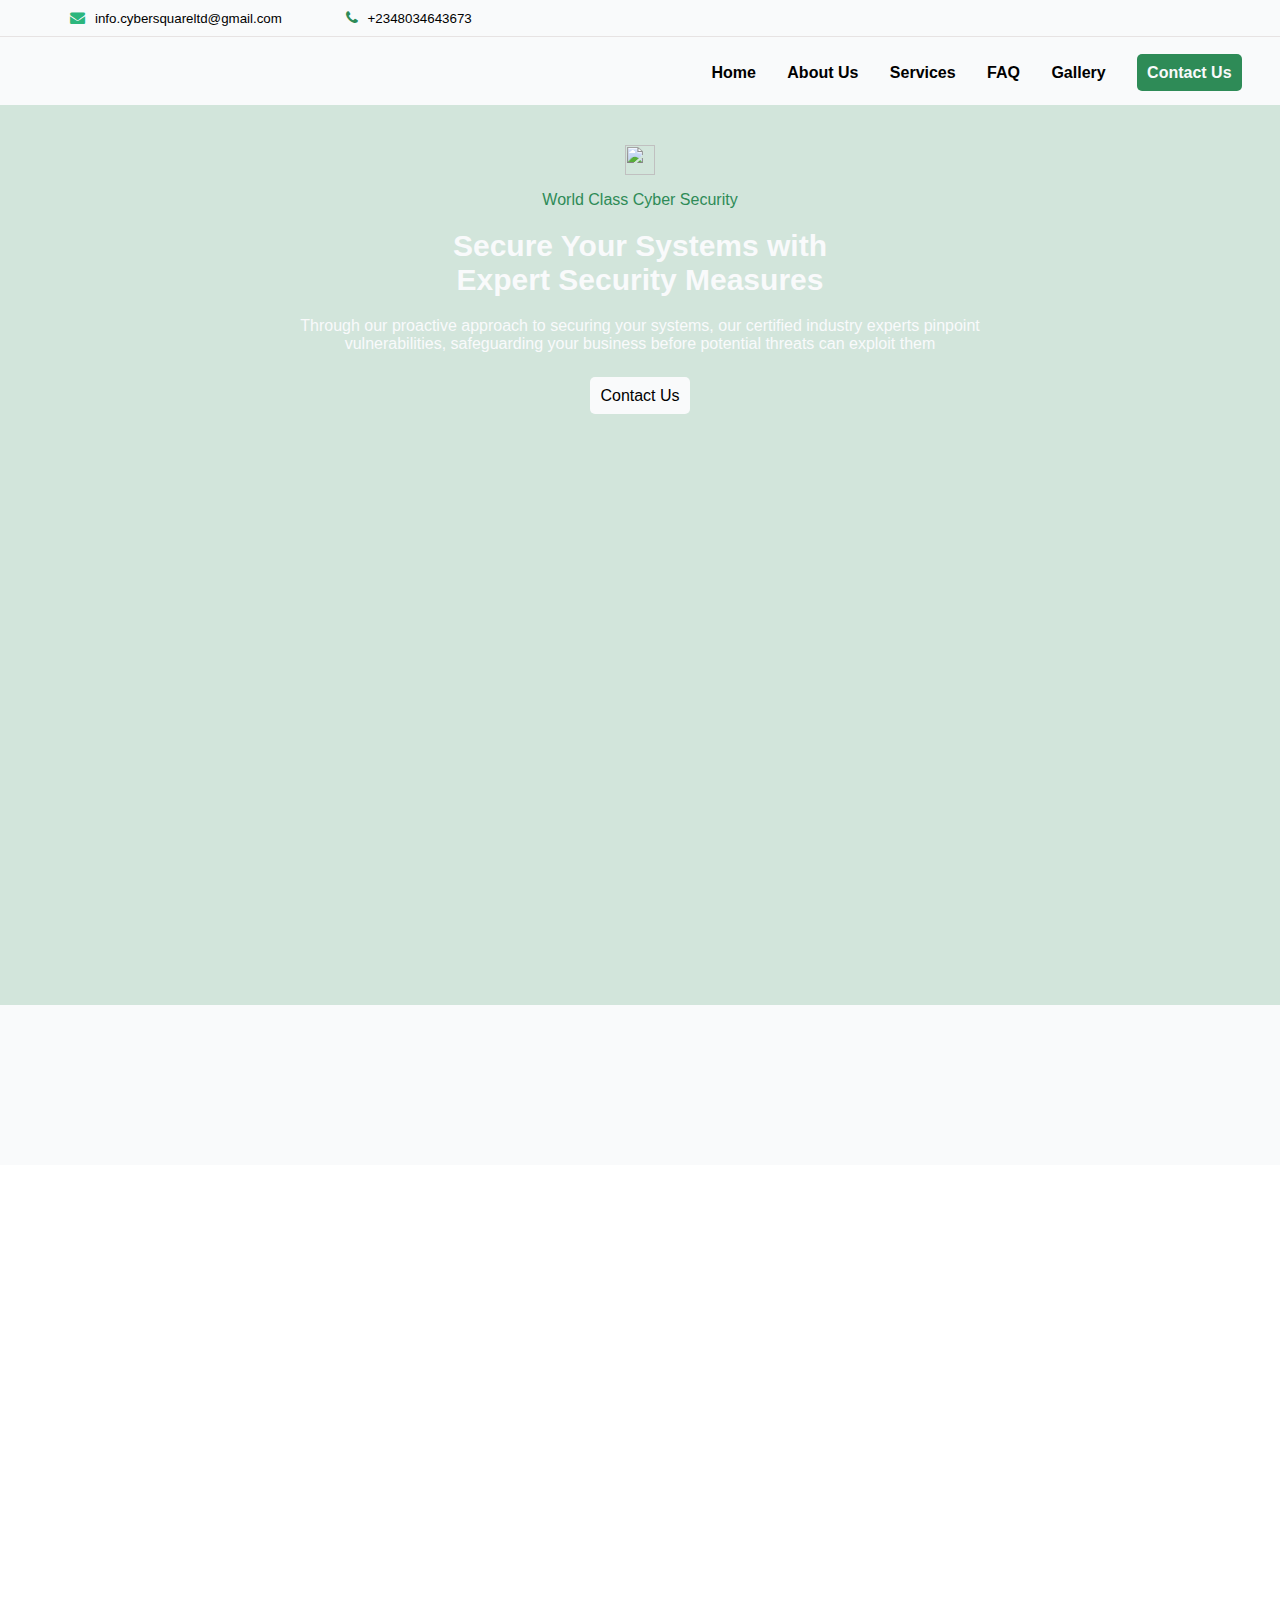
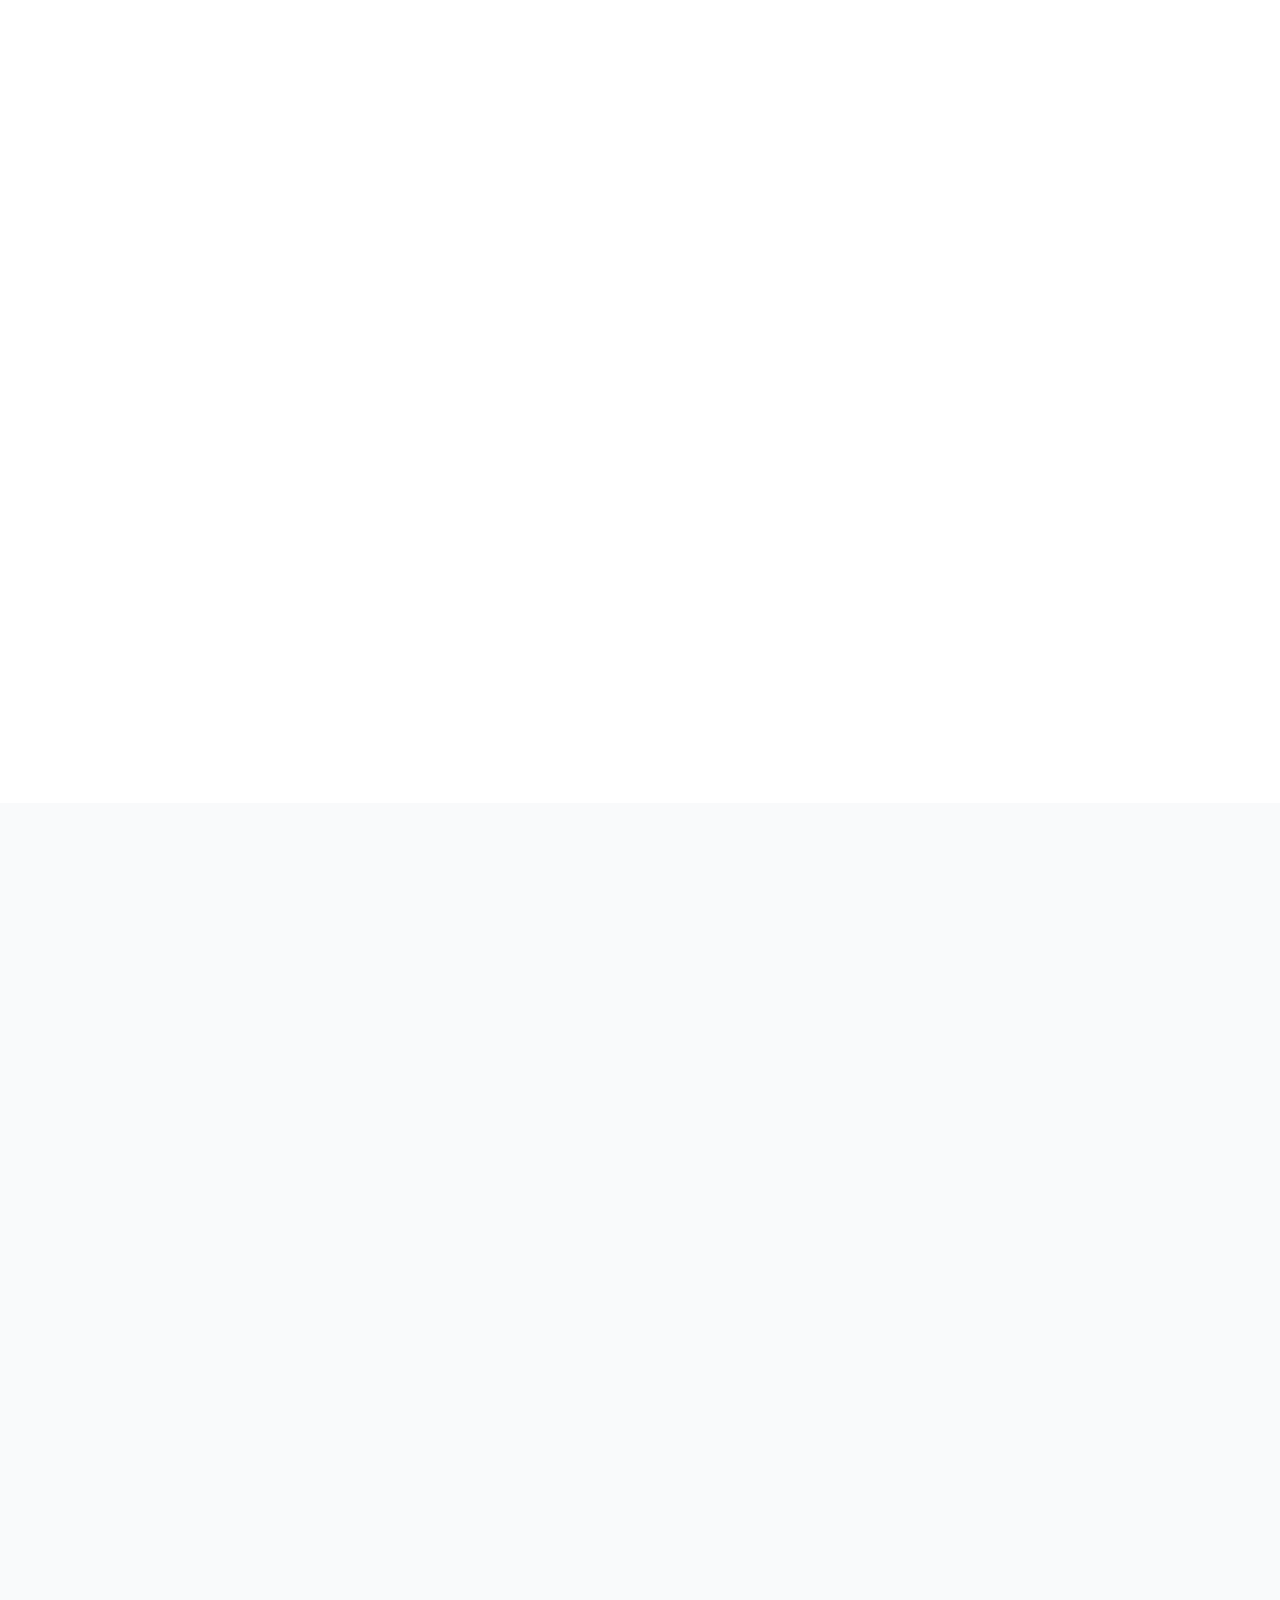
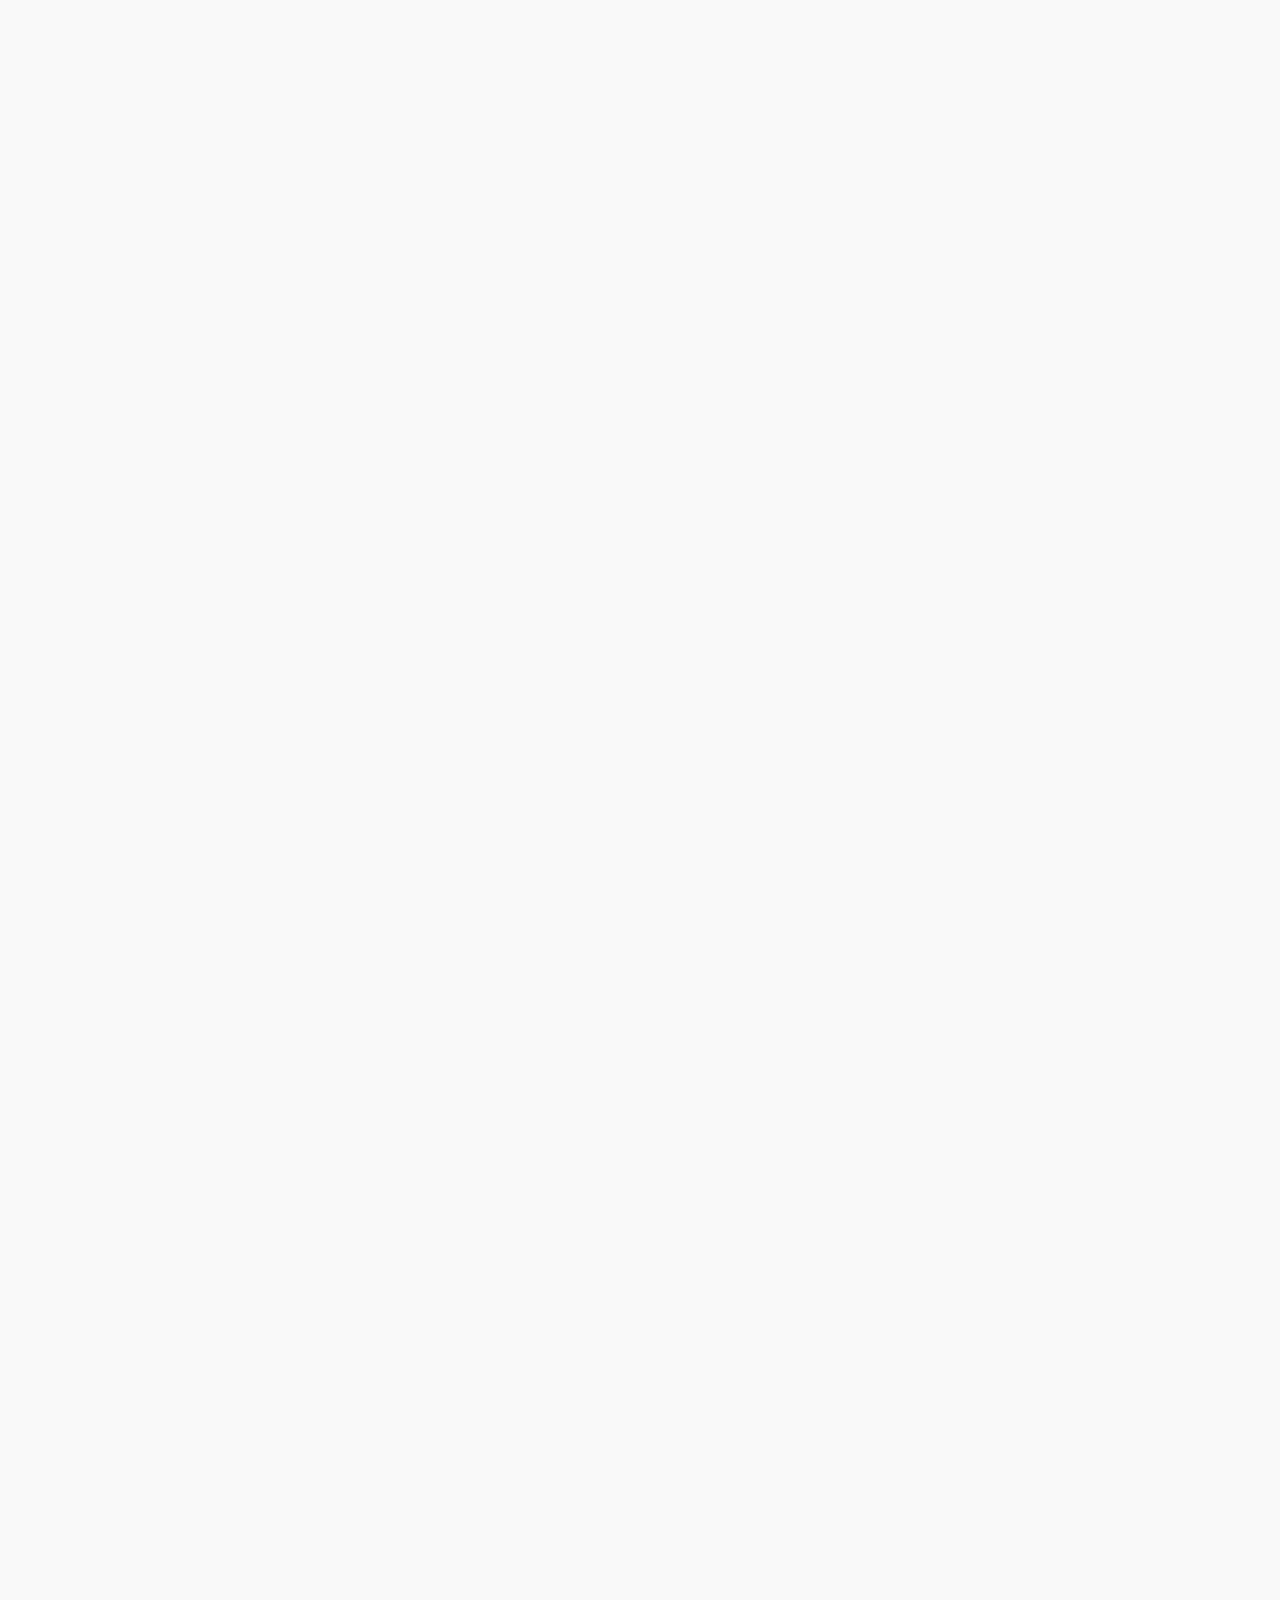
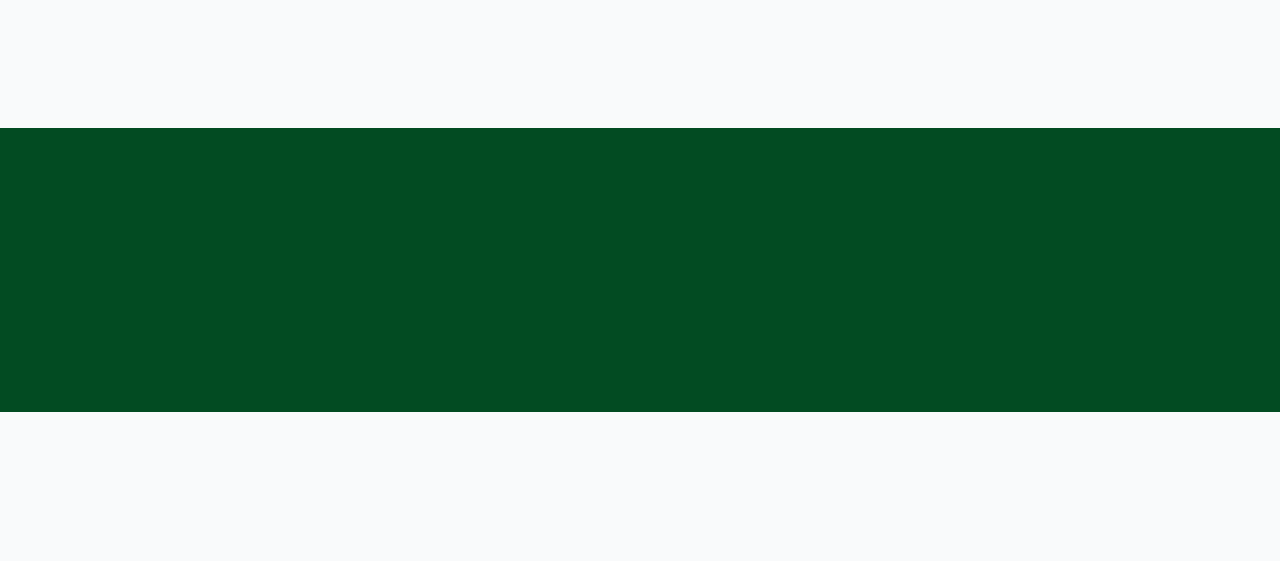
==== commit 0aba7cfb: "new" ====
--- a/index.html
+++ b/index.html
@@ -67,7 +67,7 @@
        
       </div>
   
-<section id="target" style="height: 85%;">
+<section id="target" style="height: 100%;">
     <div>
         <img src="images/logo.svg" alt="" width="30px">
         <p style="color: #2E8B57;">World Class Cyber Security</p>
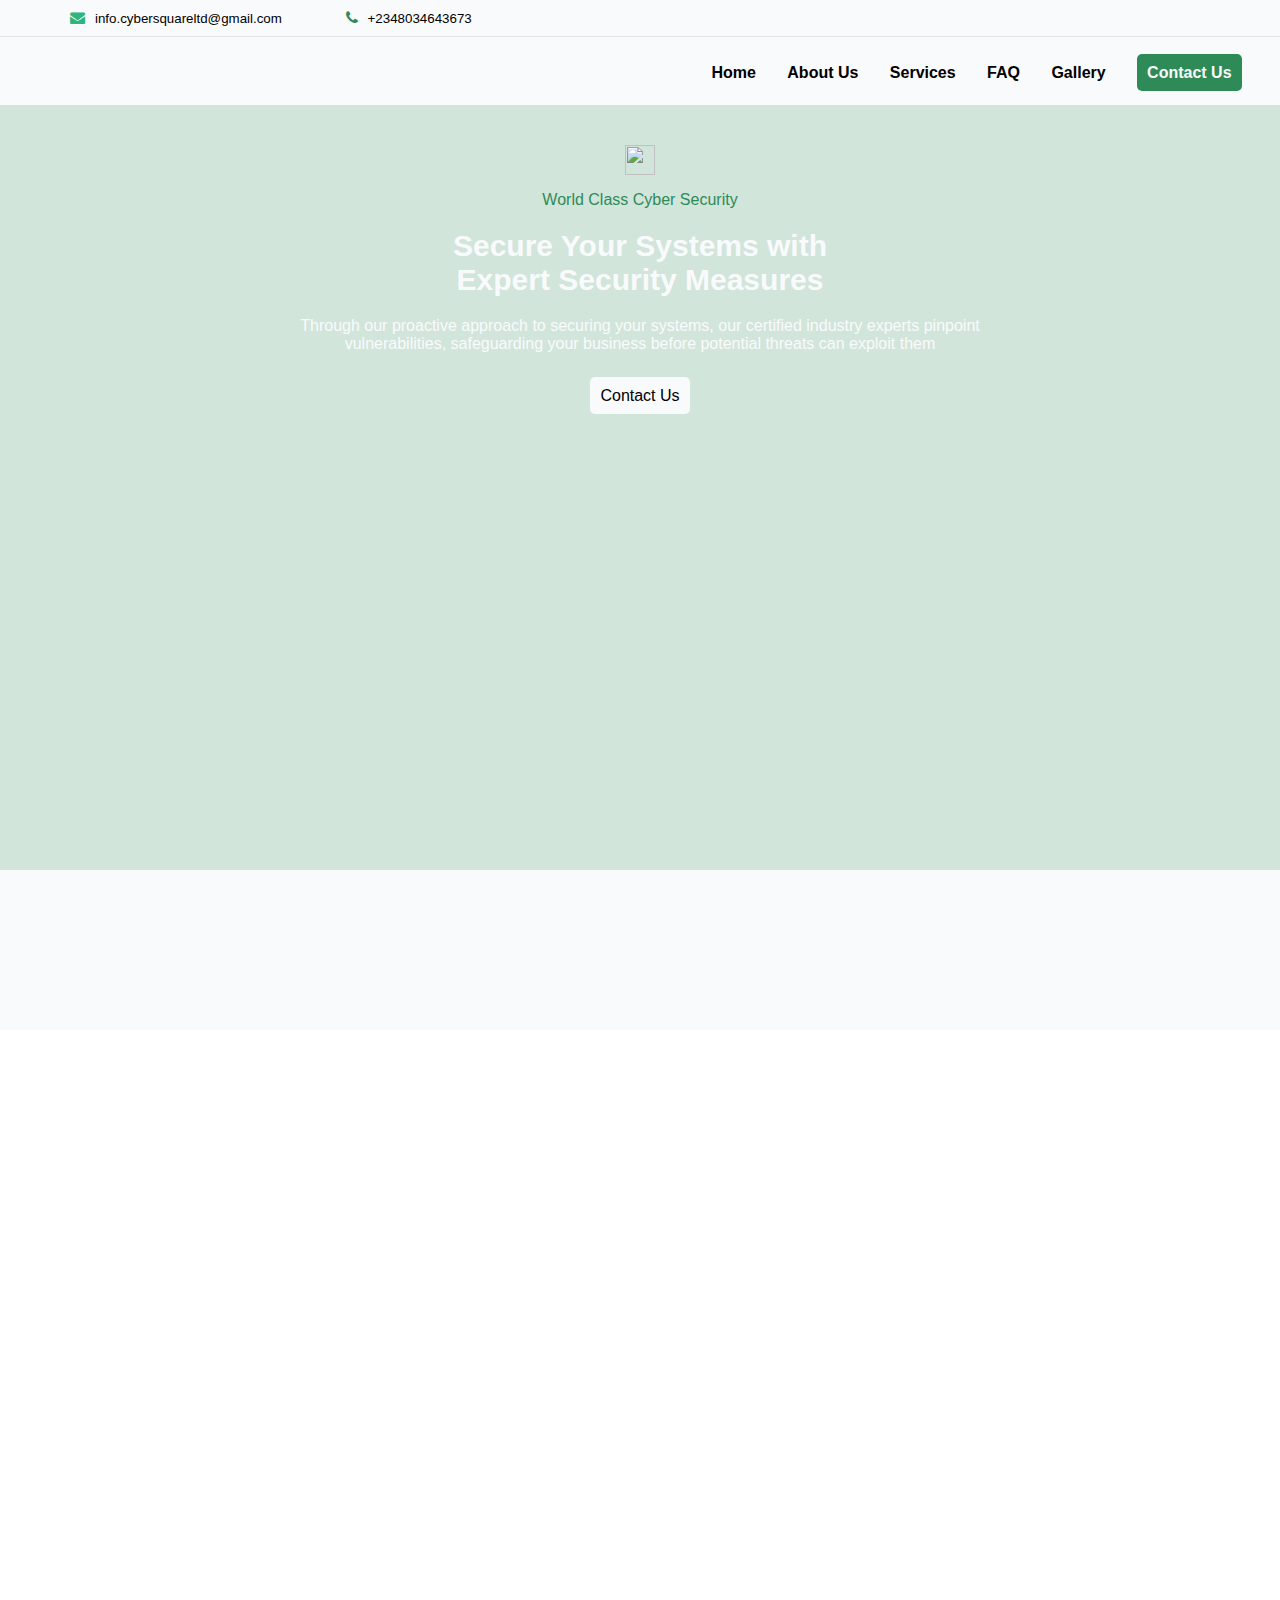
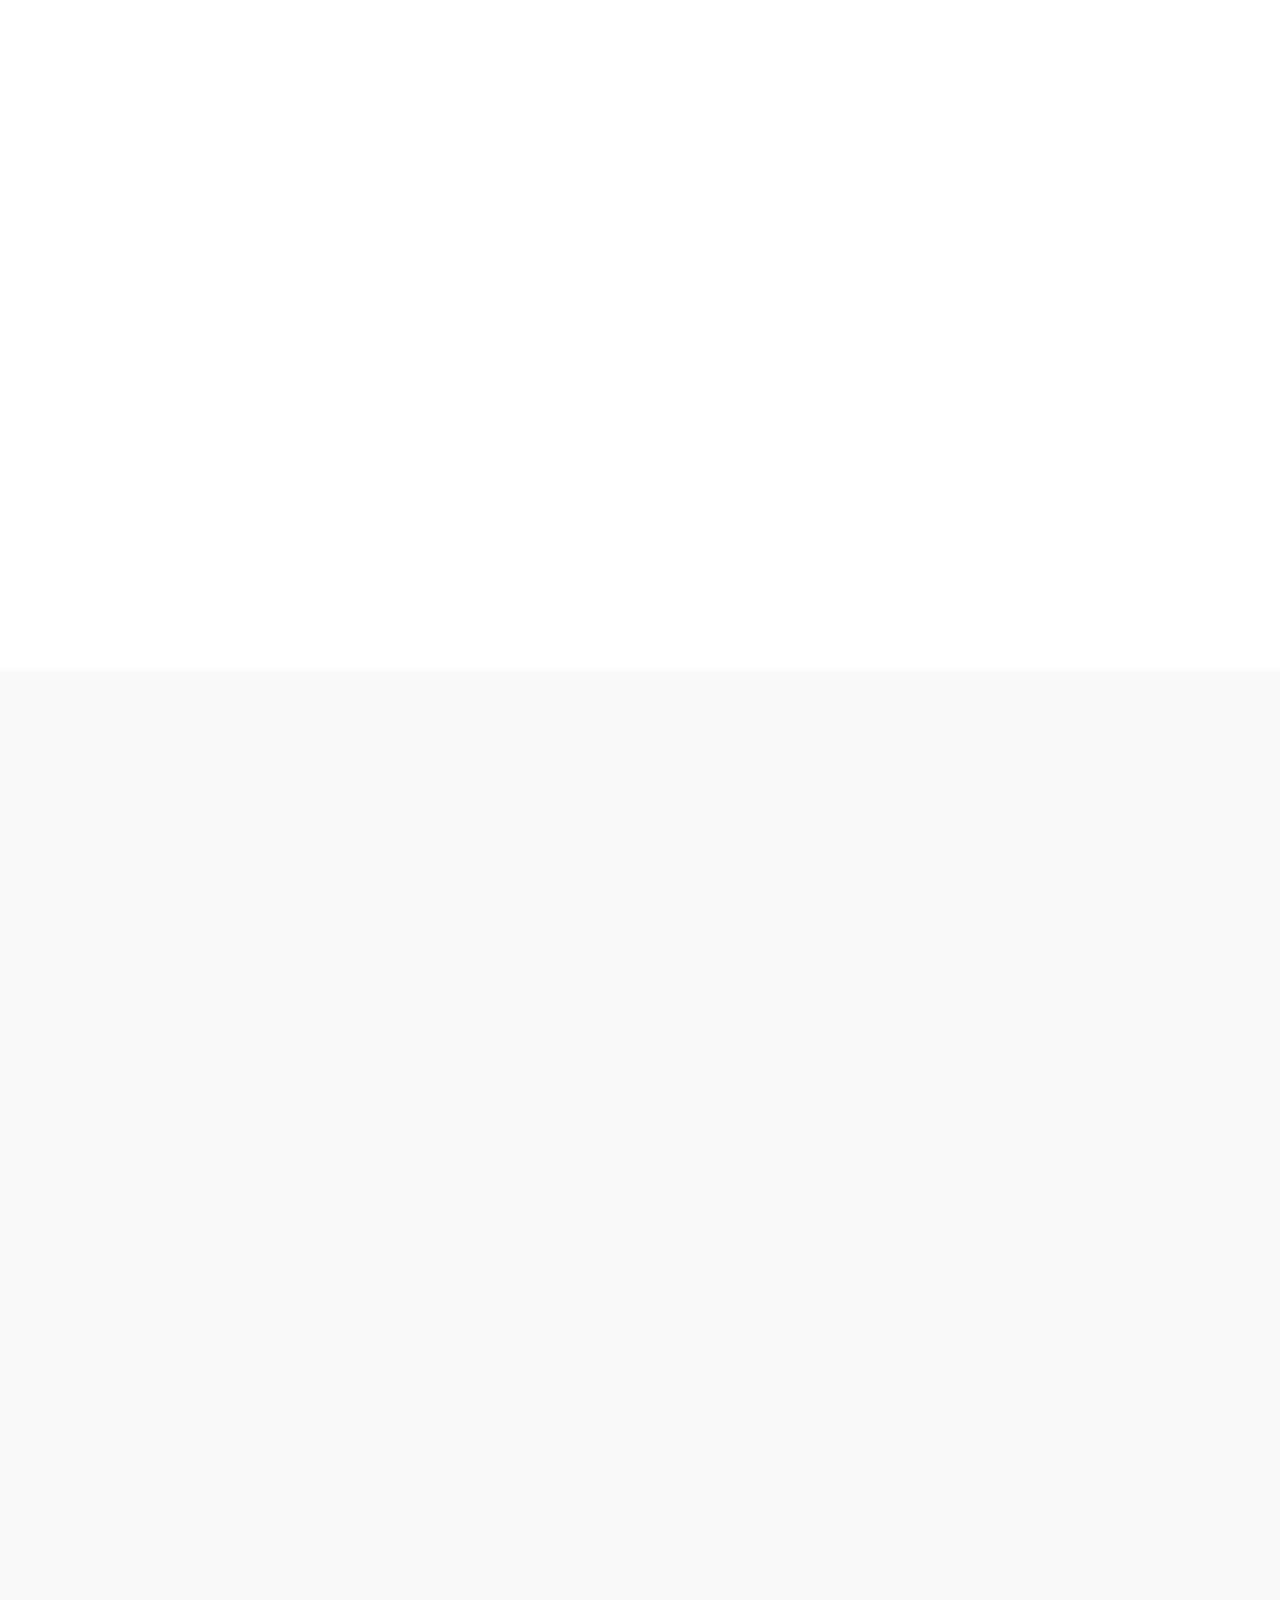
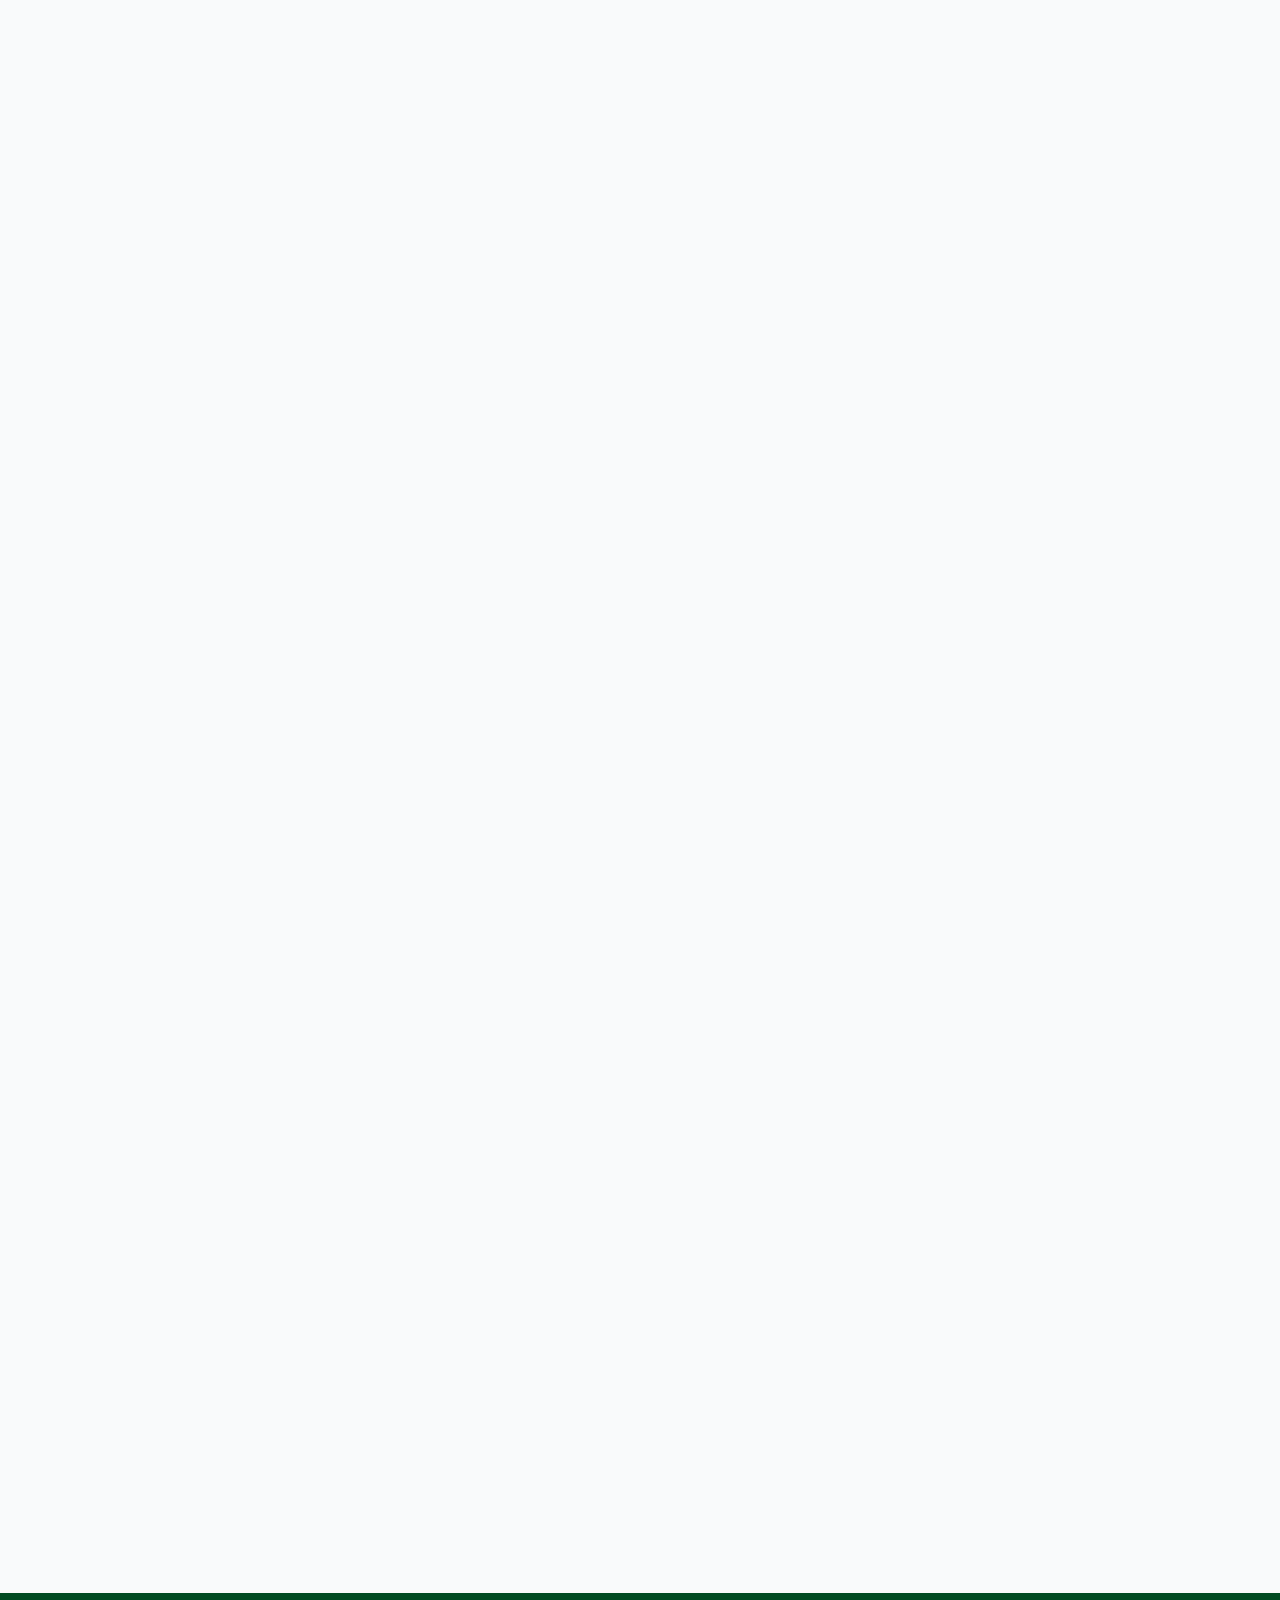
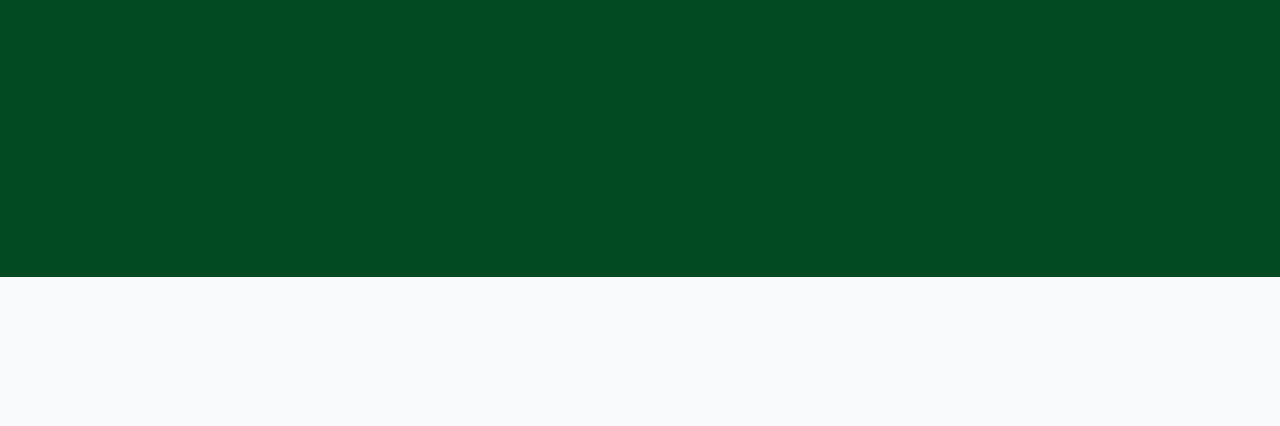
==== commit c7d4675a: "new" ====
--- a/index.html
+++ b/index.html
@@ -67,7 +67,7 @@
        
       </div>
   
-<section id="target" style="height: 100%;">
+<section id="target" style="height: 85%;">
     <div>
         <img src="images/logo.svg" alt="" width="30px">
         <p style="color: #2E8B57;">World Class Cyber Security</p>
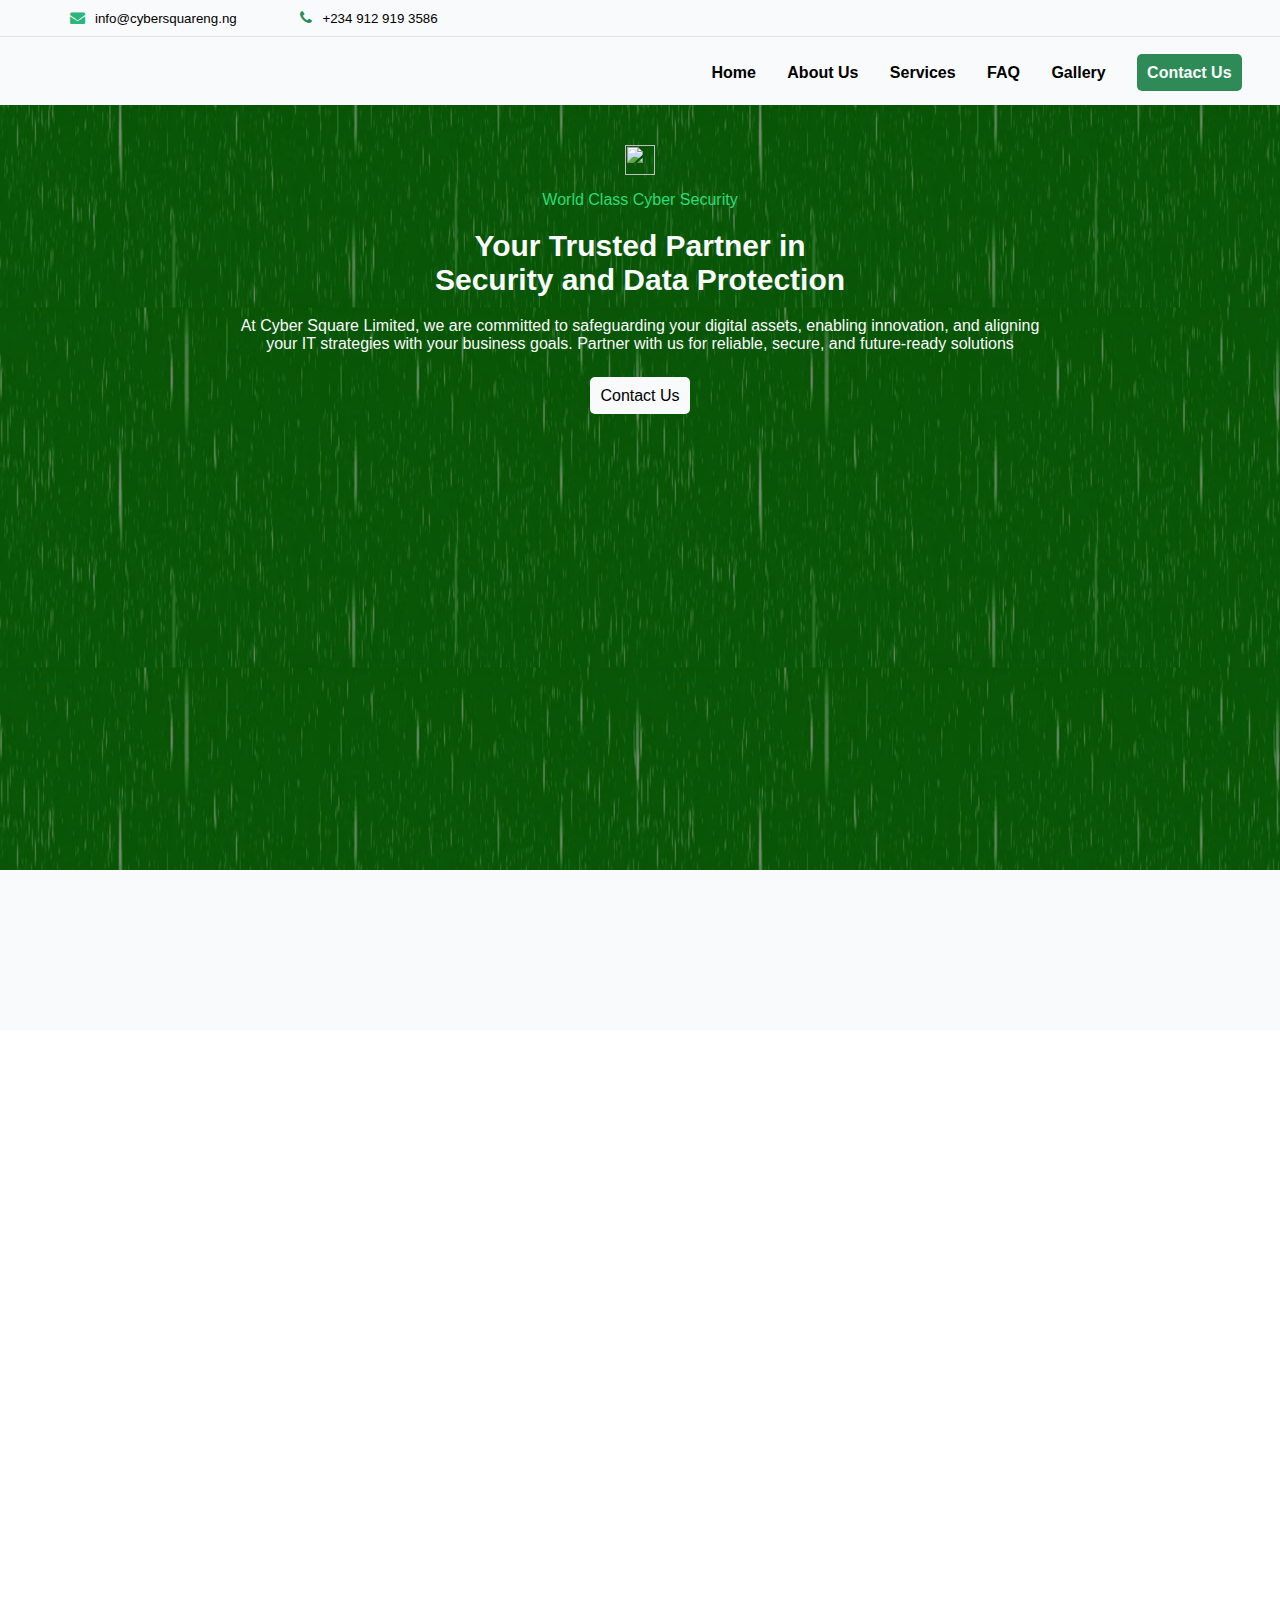
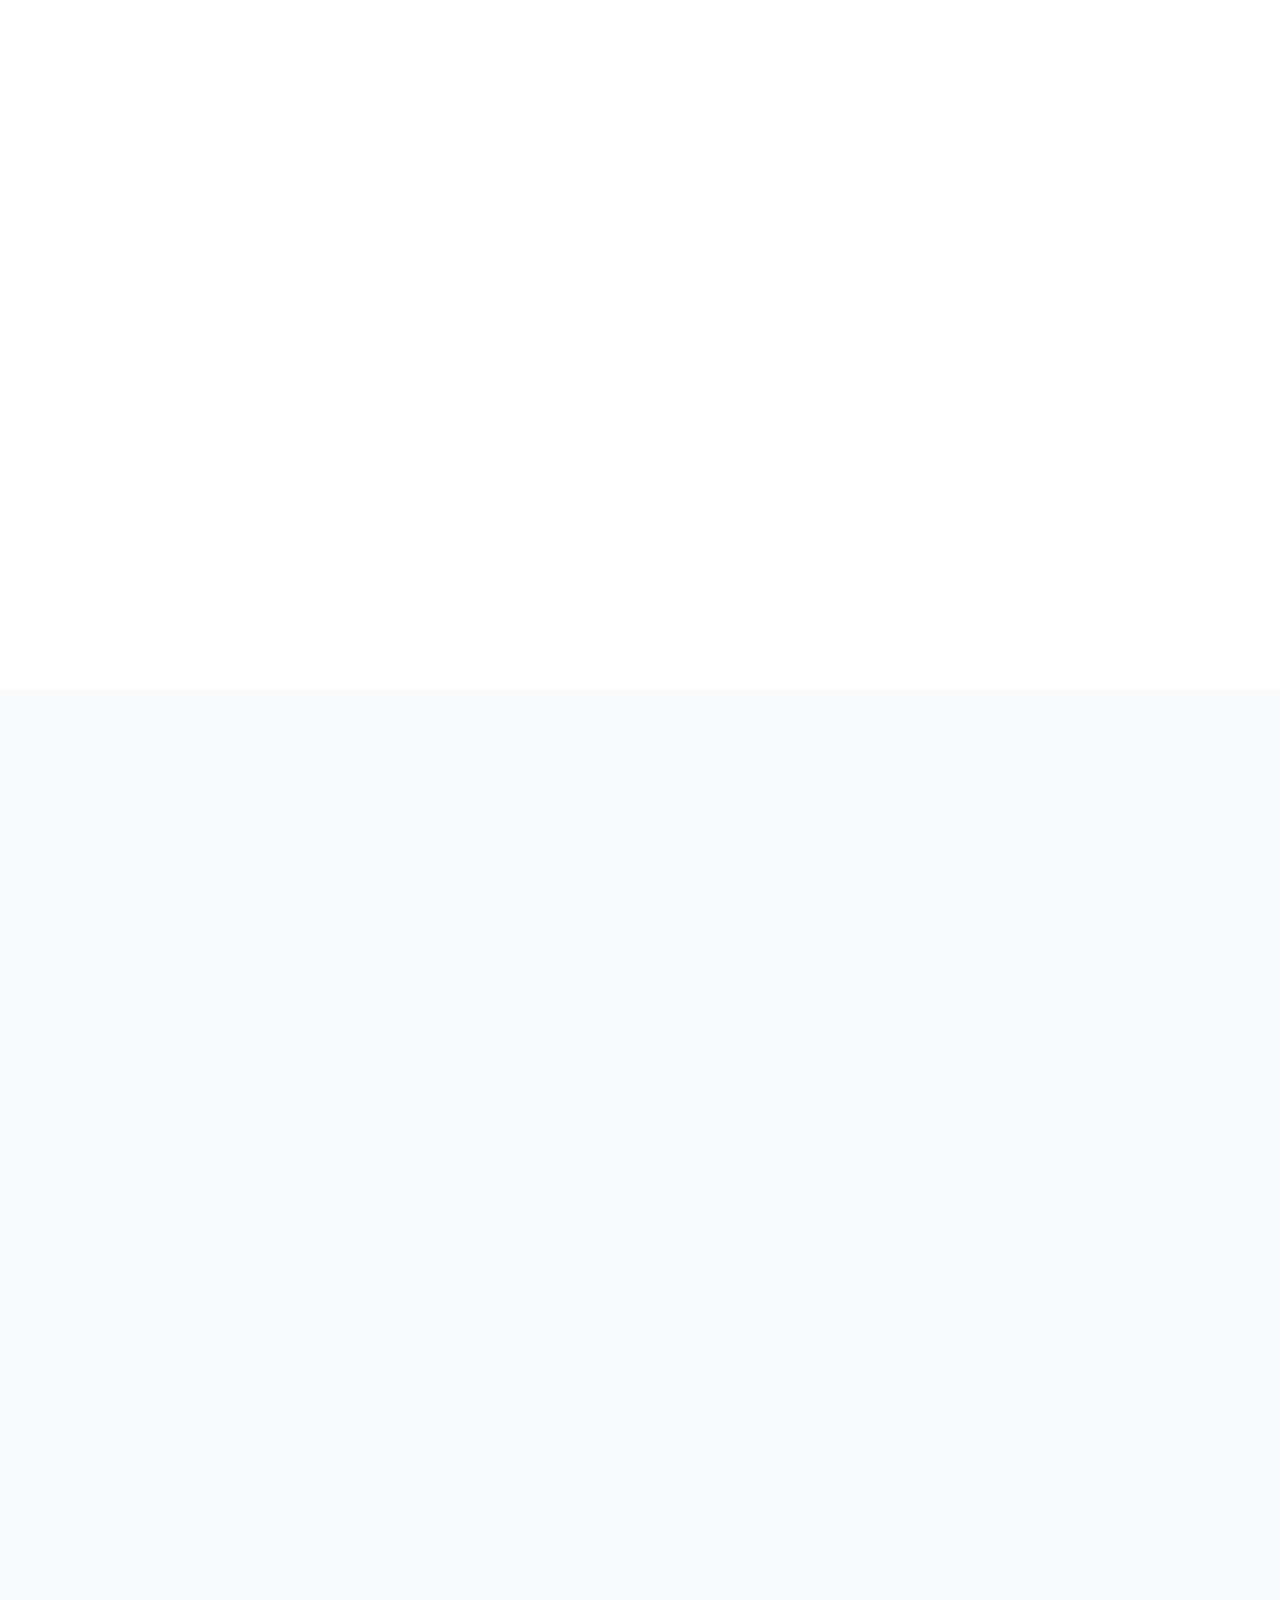
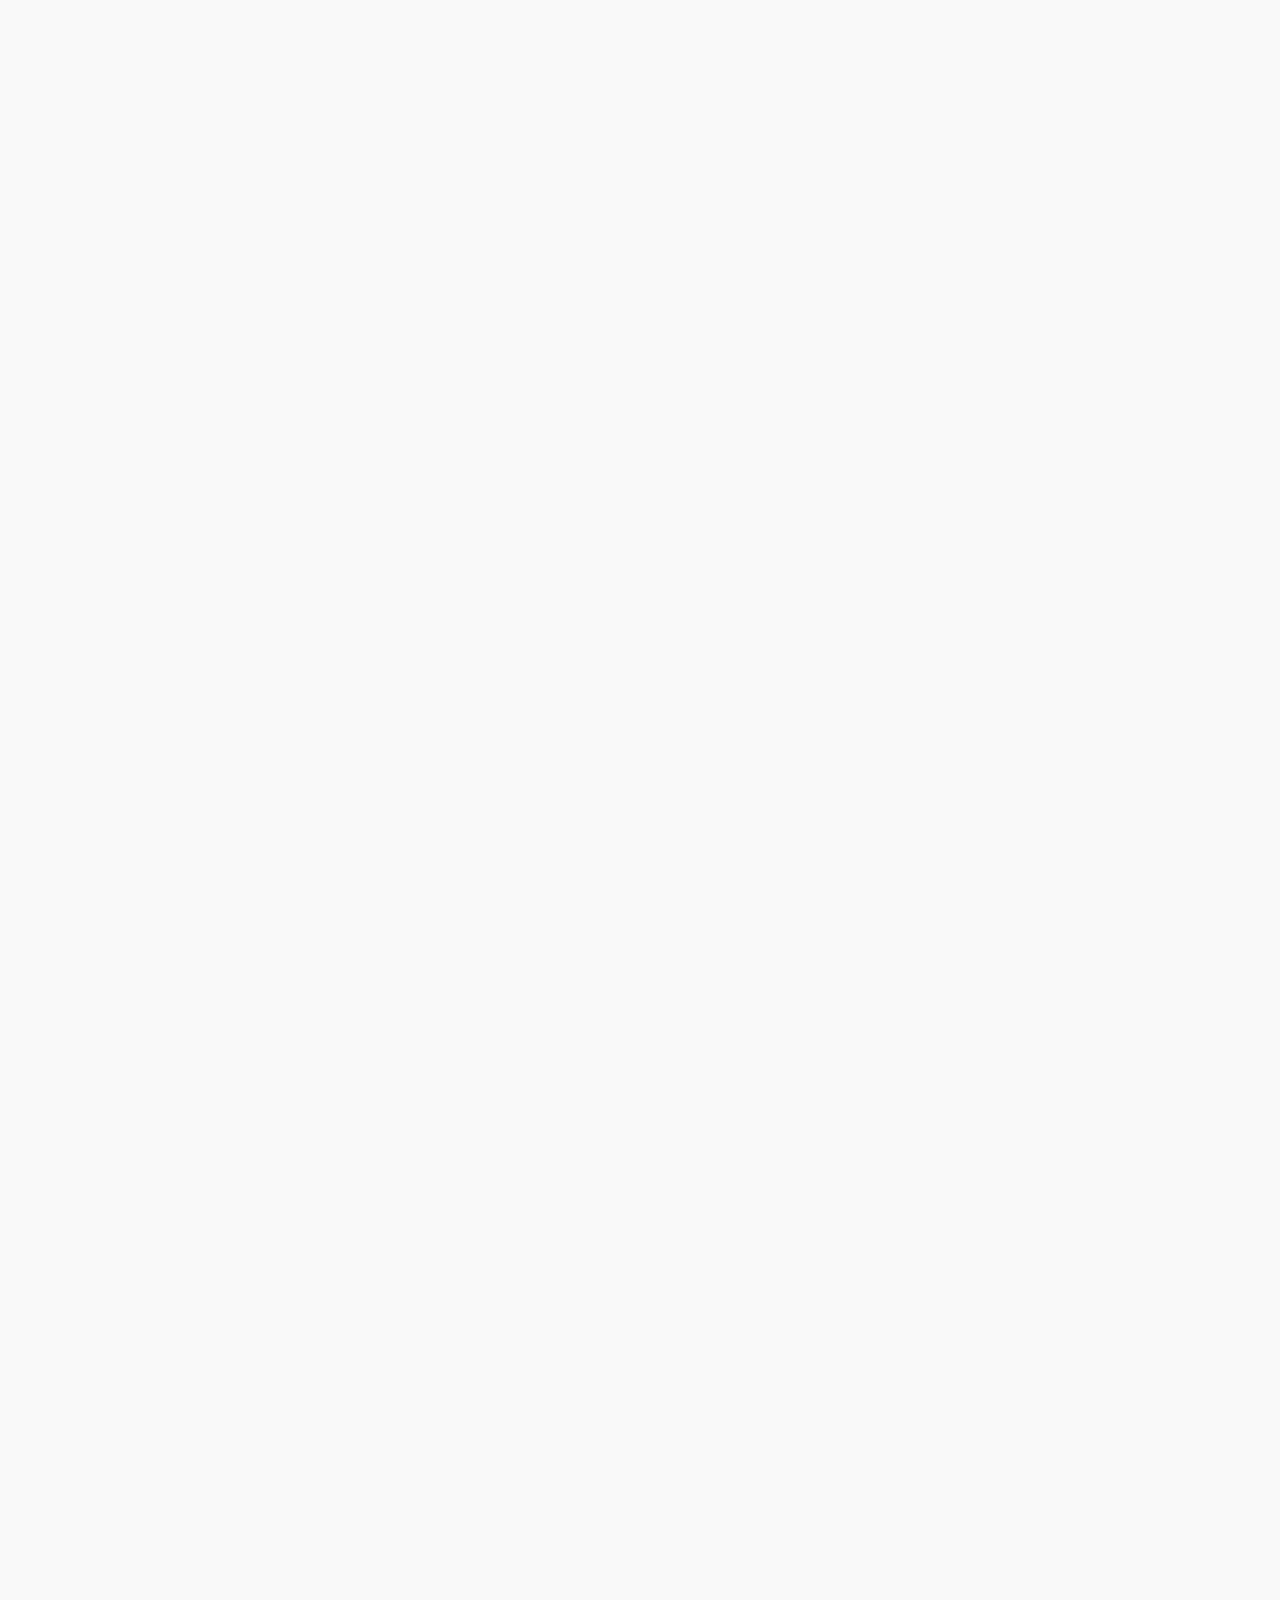
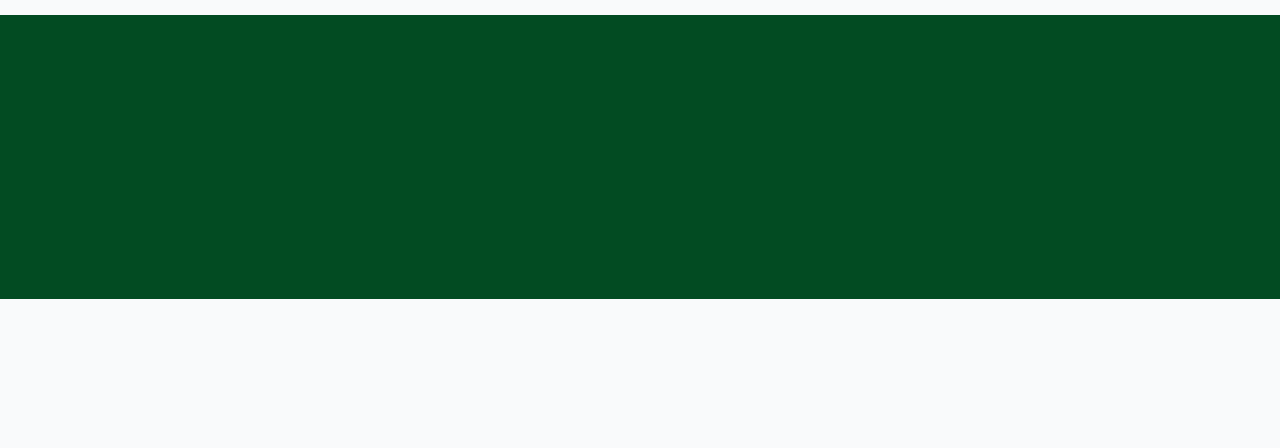
==== commit 7d8abc2c: "new" ====
--- a/index.html
+++ b/index.html
@@ -11,19 +11,19 @@
 <body>
     <div id="topper">
         <small>
-            <a href="mailto:info.cybersquareltd@gmail.com" style="text-decoration: none; color: black;">
-              <i class="fa fa-envelope" style="font-size:15px; color:#2CB67D; padding-right: 10px;"></i>info.cybersquareltd@gmail.com
+            <a href="mailto:info@cybersquareng.ng" style="text-decoration: none; color: black;">
+              <i class="fa fa-envelope" style="font-size:15px; color:#2CB67D; padding-right: 10px;"></i>info@cybersquareng.ng
             </a>
           </small>
-           <small><i class="fa fa-phone" style="font-size:15px;color:#2E8B57;padding-right: 10px;"></i>+2348034643673</small>
+           <small><i class="fa fa-phone" style="font-size:15px;color:#2E8B57;padding-right: 10px;"></i>+234 912 919 3586</small>
     </div>
     <div id="topper2">
         <small>
-            <a href="mailto:info.cybersquareltd@gmail.com" style="text-decoration: none; color: black;">
-              <i class="fa fa-envelope" style="font-size:15px; color:#2CB67D; padding-right: 10px;"></i>info.cybersquareltd@gmail.com
+            <a href="mailto:info@cybersquareng.ng" style="text-decoration: none; color: black;">
+              <i class="fa fa-envelope" style="font-size:15px; color:#2CB67D; padding-right: 10px;"></i>info@cybersquareng.ng
             </a>
           </small><br>
-          <small><i class="fa fa-phone" style="font-size:15px;color:#2E8B57;padding-right: 10px;"></i>+2348034643673</small>
+          <small><i class="fa fa-phone" style="font-size:15px;color:#2E8B57;padding-right: 10px;"></i>+234 912 919 3586</small>
      </div>
     <header>
         <div>
@@ -70,19 +70,17 @@
 <section id="target" style="height: 85%;">
     <div>
         <img src="images/logo.svg" alt="" width="30px">
-        <p style="color: #2E8B57;">World Class Cyber Security</p>
-        <h1>Secure Your Systems with <br> Expert Security Measures</h1>
-<p>Through our proactive approach to securing your systems, our certified industry experts pinpoint <br> vulnerabilities, safeguarding your business before potential threats can exploit them</p>
-   <br>
+        <p style="color: #2fda79;">World Class Cyber Security</p>
+        <h1>Your Trusted Partner in <br> Security  and Data Protection</h1>
+        <p>At Cyber Square Limited, we are committed to safeguarding your digital assets, enabling innovation, and aligning <br>your IT strategies with your business goals. Partner with us for reliable, secure, and future-ready solutions</p>
+<br>
 <a href="#targetDiv3" id="contact2">Contact Us</a>
 </div>
 </section>
    
 <div id="targetDiv">
 <div id="pics">
-<img src="images/Link.png" alt="">
-<img src="images/Link (1).png" alt="">
-<img src="images/Link (2).png" alt="">
+
 <img src="images/Link (3).png" alt="">
 <img src="images/Link (4).png" alt="">
 </div>    
@@ -97,7 +95,7 @@
         </div>
         <div class="sd">
             <small style="color: #2CB67D;font-weight: bold;">-------Welcome to Our Agency!</small>
-            <h3 style="color: #11191FCC;">Dedicated Team of Engineers Providing Expert System Security Solutions</h3>
+            <h3 style="color: #11191FCC;">Dedicated Team of Cyber Security Experts Providing Expert System Security Solutions</h3>
             <p style="color: #888888;">With the rise of sophisticated cyber risks and threats, we understand the critical importance of securing your digital assets, sensitive information, and online presence. Our mission is to provide a secure and resilient cyberspace where individuals and organizations can operate, innovate, and communicate with confidence.</p>
          
                 <p><i class="fa fa-check-circle" style="font-size:17px;color:#2CB67D;padding-right: 10px;"></i>
@@ -115,11 +113,11 @@
         <h3 style="color: #11191FCC;">Our Core Services</h3>
     </div>
     <div class="boxes">
-        <a href="artificialIntelligence.html">
-            <img src="images/Border.png" alt="">
-            <h3>Artificial Intelligence Services and Regulations Compliance</h3>
-    <p>Secure, scalable networking solutions to protect your data and ensure seamless connectivity for your business.</p>
- </a>
+        <a href="itAudit.html">
+            <img src="images/Border (5).png" alt="">
+            <h3>Cybersecurity and IT Audit Services</h3>
+      <p>Strategic planning to prepare, respond, and recover from unforeseen disruptions, ensuring business continuity.</p>
+        </a>
         <a href="cybersecurityTraining.html">
             <img src="images/Border (1).png" alt="">
             <h3>Cybersecurity Training and Awareness</h3>
@@ -135,12 +133,12 @@
             <h3>Data Privacy and Protection</h3>
           <p>Keep your data assets private from online hackers with us successfully</p>
         </a>
-        <a href="itAudit.html">
-            <img src="images/Border (4).png" alt="">
-            <h3>Cybersecurity and IT Audit Services</h3>
-      <p>Strategic planning to prepare, respond, and recover from unforeseen disruptions, ensuring business continuity.</p>
-        </a>
-       
+      
+        <a href="artificialIntelligence.html">
+            <img src="images/Border.png" alt="">
+            <h3>Artificial Intelligence Services and Regulations Compliance</h3>
+    <p>Secure, scalable networking solutions to protect your data and ensure seamless connectivity for your business.</p>
+ </a>
     </div>
 </main>
 <div id="bg3">
@@ -188,29 +186,48 @@
   <img src="images/about-sec2.jpg.png" alt="" >
     </div>
     <div>
-      <div>
-        <button onclick="toggleFAQ(1)"  >What are the objectives of this Service?</button>
-        <div id="div1" class="divas">
-    <p>Our services are designed to enhance cybersecurity, protect data, and streamline IT processes. We aim to safeguard your digital assets while improving your business efficiency.</p>
-    </div>
-      
-        <button onclick="toggleFAQ(2)"  >What is the best features and services we deiver?</button>
-        <div id="div2" class="divas">  
-   <p>We offer robust cybersecurity solutions, data protection, IT audits, AI integrations, and e-platform services. Each service is tailored to meet modern digital challenges effectively.</p>
-</div>
-      
-        <button onclick="toggleFAQ(3)"  >Why this so important to me?</button>
-        <div id="div3" class="divas">
-     <p>Our platform provides a secure, efficient way to manage your IT needs, ensuring that your data is safe, and your business operations run smoothly.</p>
-    </div>
-      
-        <button onclick="toggleFAQ(4)"  >how may I take part in and purchase this Software?</button>
-        <div id="div4" class="divas">
-    <p>You can get started by scheduling a consultation with our team. We’ll guide you through the setup process to ensure a seamless experience.</p>
-    
-  </div>
-      
+        <div>
+            <button onclick="toggleFAQ(4)"  >What do we do?</button>
+            <div id="div4" class="divas">
+             <p> We provide a comprehensive suite of services that address critical aspects of technology and security, including:</p>
+             <p>•	Cybersecurity Training and Awareness</p> 
+             <p>•	IT Audits and Risk Assessments</p> 
+             <p> •	Data Privacy and Protection</p>
+             <p> •	Artificial Intelligence Services and Regulations Compliance</p>
+             <p> •	Consulting and Advisory Solutions</p>
+             <p>Our goal is to strengthen your organization's digital resilience, align IT strategies with business objectives, and ensure compliance with industry standards and regulations.</p> 
+              
+          </div>
+          <button onclick="toggleFAQ(5)"  >How do we do it?</button>
+          <div id="div5" class="divas">
+             <p><b>•	Expert Guidance:</b> Leveraging a team of seasoned professionals with extensive experience in cybersecurity, IT, and AI to deliver customized solutions.
+          </p> 
+             <p><b>•	Tailored Strategies:</b>  Designing services and frameworks that align with your unique business goals and regulatory requirements.
+          </p>  
+           <p><b>•	Cutting-Edge Technology:</b> Employing advanced tools and methodologies to protect, optimize, and innovate your IT infrastructure.
+          </p>
+              <p><b> •	Continuous Support:</b> Providing proactive recommendations, ongoing monitoring, and training programs to mitigate risks and adapt to emerging threats.
+          </p>  
+           <p><b> •	Ethical Practices:</b> Ensuring fairness, transparency, and compliance in all aspects of AI, cybersecurity, and data management.
+              
+          </p></div>
+            <button onclick="toggleFAQ(1)"  >What are the objectives of this Service?</button>
+            <div id="div1" class="divas">
+        <p>Our services are designed to enhance cybersecurity, protect data, and streamline IT processes. We aim to safeguard your digital assets while improving your business efficiency.</p>
+        </div>
+          
+            <button onclick="toggleFAQ(2)"  >What is the best features and services we deiver?</button>
+            <div id="div2" class="divas">  
+       <p>We offer robust cybersecurity solutions, data protection, IT audits, AI integrations, and e-platform services. Each service is tailored to meet modern digital challenges effectively.</p>
+    </div>
+          
+            <button onclick="toggleFAQ(3)"  >how may I take part in and purchase this Software?</button>
+            <div id="div3" class="divas">
+        <p>You can get started by scheduling a consultation with our team. We’ll guide you through the setup process to ensure a seamless experience.</p>
+        
       </div>
+     
+          </div>
   </div>
   </div>
     
@@ -256,7 +273,7 @@
         const body = encodeURIComponent(`Name: ${name}\nEmail: ${email}\nPhone: ${phone}\nCompany: ${company}`);
         
         // Open the mail client
-        window.location.href = `mailto:info.cybersquareltd@gmail.com?subject=${subject}&body=${body}`;
+        window.location.href = `mailto:info@cybersquareng.ng?subject=${subject}&body=${body}`;
     }
     </script>
        
@@ -274,15 +291,17 @@
     </div>
     <p>Empowering businesses with secure, innovative IT solutions. Your trusted partner in cybersecurity, data protection, and digital transformation.
         Need one? connect with us today.</p>
+
+        <a href="privacy.html" style="color: white;">Privacy Policy</a>
 </div>
 
     
 
     <div >
    <h3>Contact Us</h3>
-   <p> <i class="fa fa-map-marker" style=" font-size:20px;color:#ffffff;padding-right: 10px"></i>Mailing Address: Port Harcourt, Rivers State, Nigeria
-    <p><i class="fa fa-phone" style="font-size:15px;color:#ffffff;padding-right: 10px;"></i>Tel: +2348034643673</p>
-   <p><i class="fa fa-envelope" style="font-size:15px;color:#ffffff;padding-right: 10px;"></i> Email: info.cybersquareltd@gmail.com</p>
+   <p> <i class="fa fa-map-marker" style=" font-size:20px;color:#ffffff;padding-right: 10px"></i>Mailing Address: No. 20A Ada George Road</p>
+    <p><i class="fa fa-phone" style="font-size:15px;color:#ffffff;padding-right: 10px;"></i>Tel:+234 912 919 3586 </p>
+   <p><i class="fa fa-envelope" style="font-size:15px;color:#ffffff;padding-right: 10px;"></i> Email:  info@cybersquareng.ng</p>
     </div>
    
 </footer>
--- a/style.css
+++ b/style.css
@@ -43,11 +43,11 @@
     background-color: #F9FAFB;padding: 10px;border-radius: 5px;text-decoration: none;color: black;
 }
 section>div{
-    text-align: center;background-color: #2e8b5631; color: #F9FAFB;position: absolute;
+    text-align: center;background-color: #00000071; color: #F9FAFB;position: absolute;
     top: 0;bottom: 0;left: 0;right: 0;padding: 40px;
 }
 section{
-    background-image: url(images/bg.jpg);height: 400px;background-position: center;
+    background-image: url(images/bg1.jpg);height: 400px;background-position: center;
     position: relative;height: 440px;
 }
 section h1{
@@ -228,7 +228,7 @@
     display: flex;flex-direction: row;justify-content:center;align-items: center;flex-wrap: wrap;
   }
   .pics>div{
-    width: 400px;background-color: #024B22;height: 400px;margin: 20px;
+    width: 400px;height: 400px;margin: 20px;
   }
 .pics img{
     width: 100%;height: 100%;
@@ -255,7 +255,7 @@
       }
     section{
         background-image: url(images/bg.jpg);height: 400px;background-position: center;
-        position: relative;height: 100%;
+        position: relative;height: 70%;
     }
     .sd{
         padding: 20px;
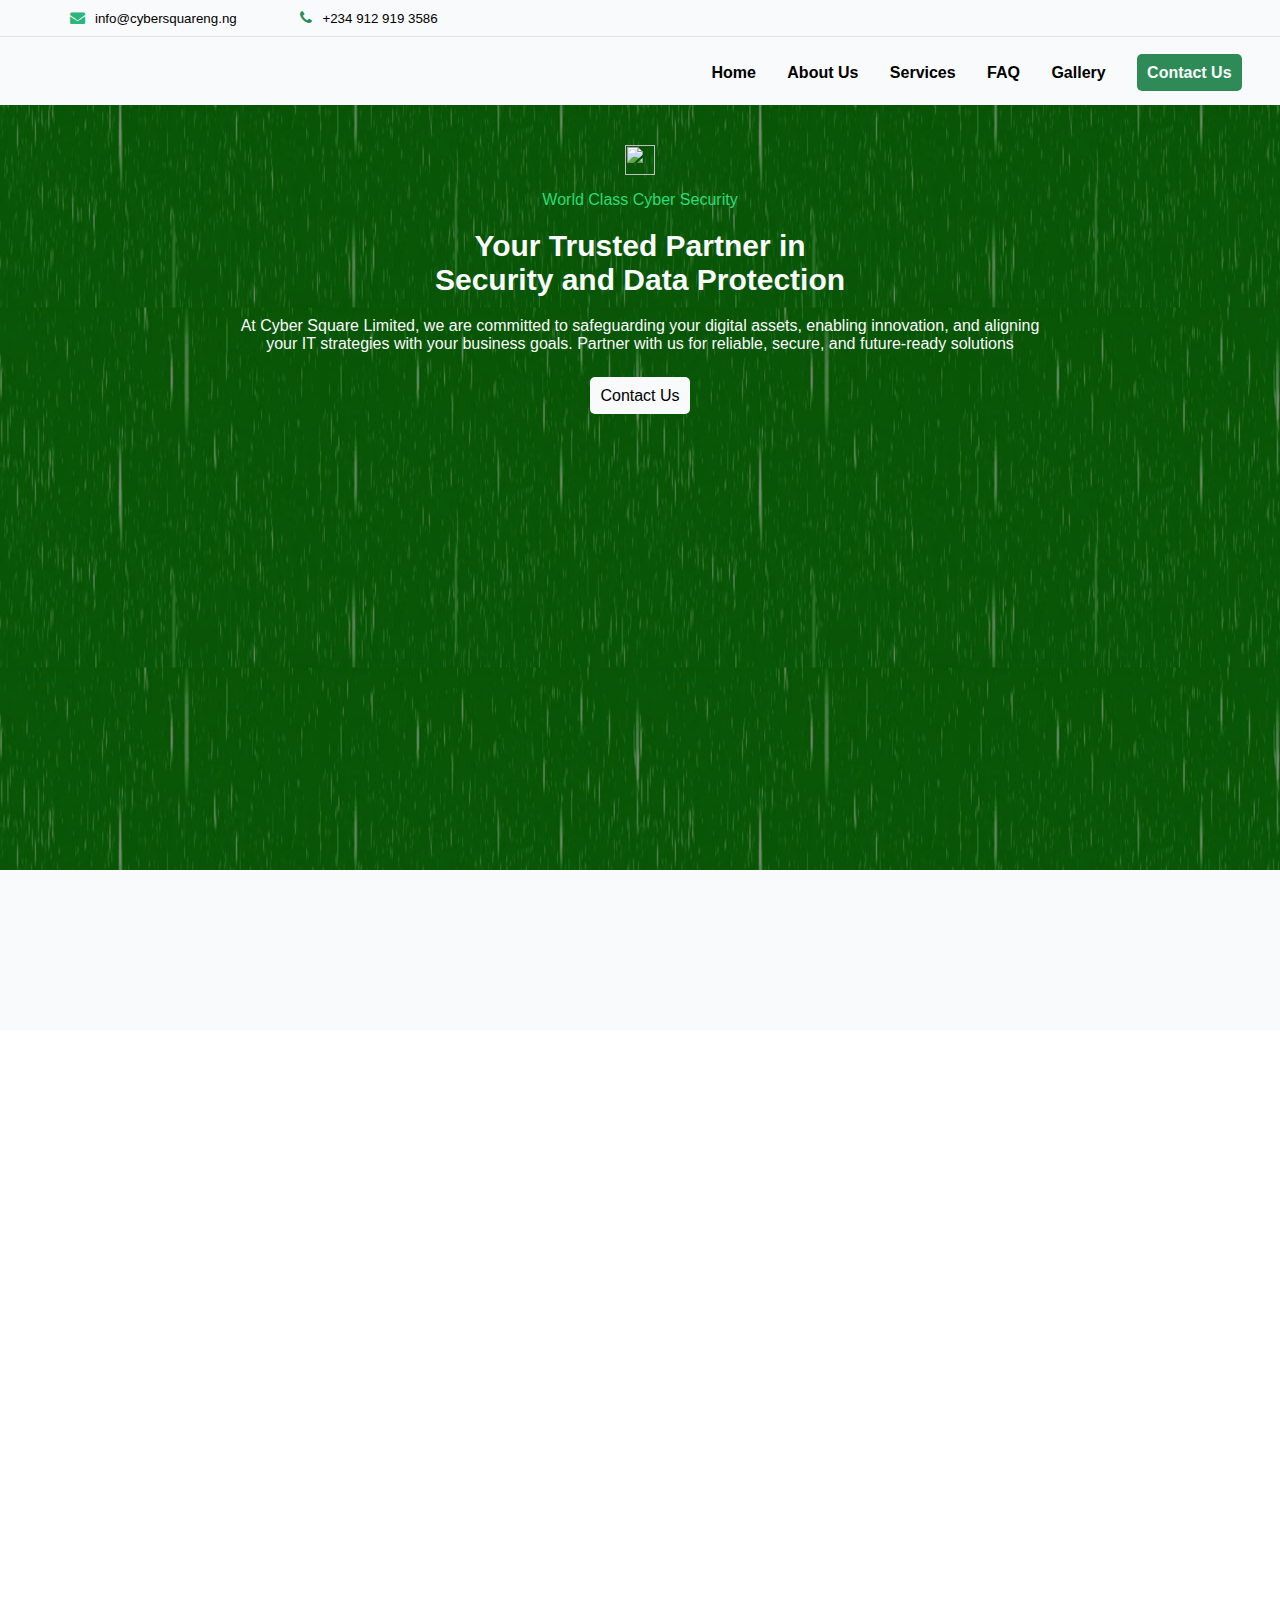
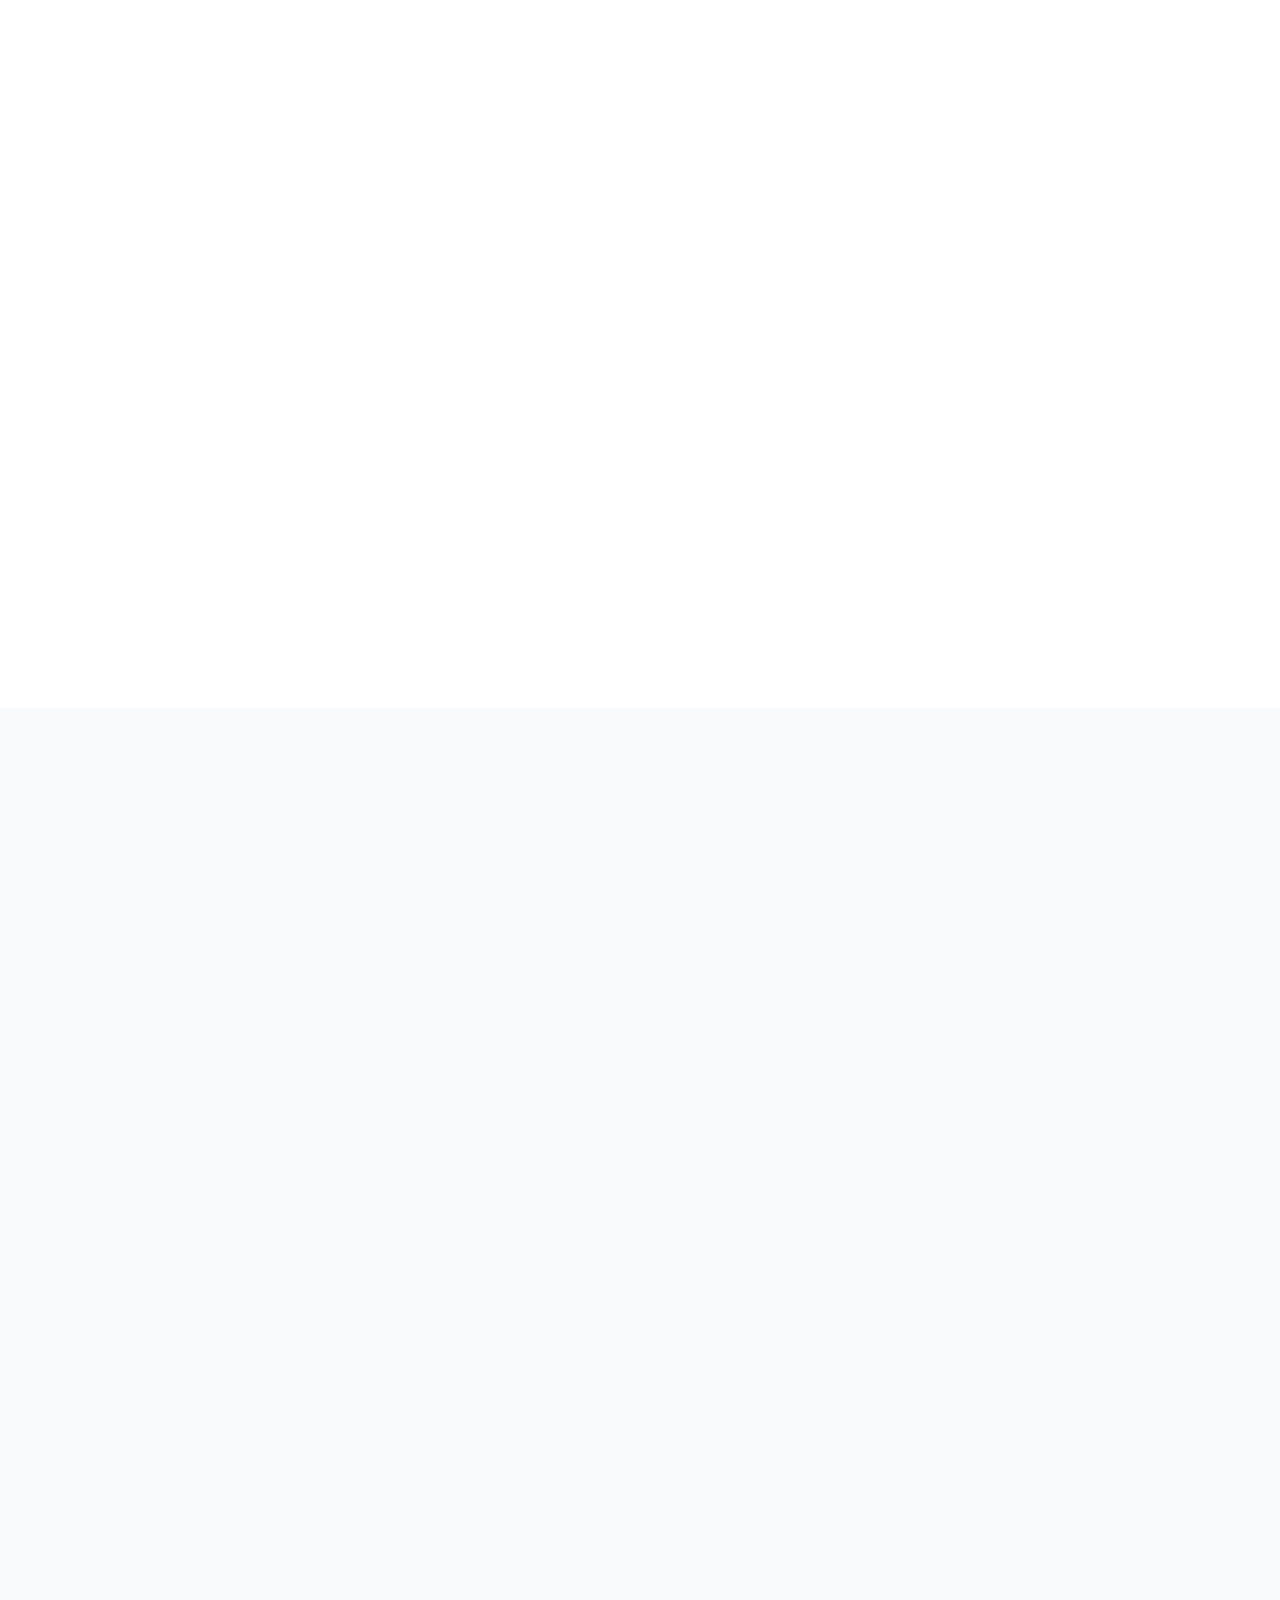
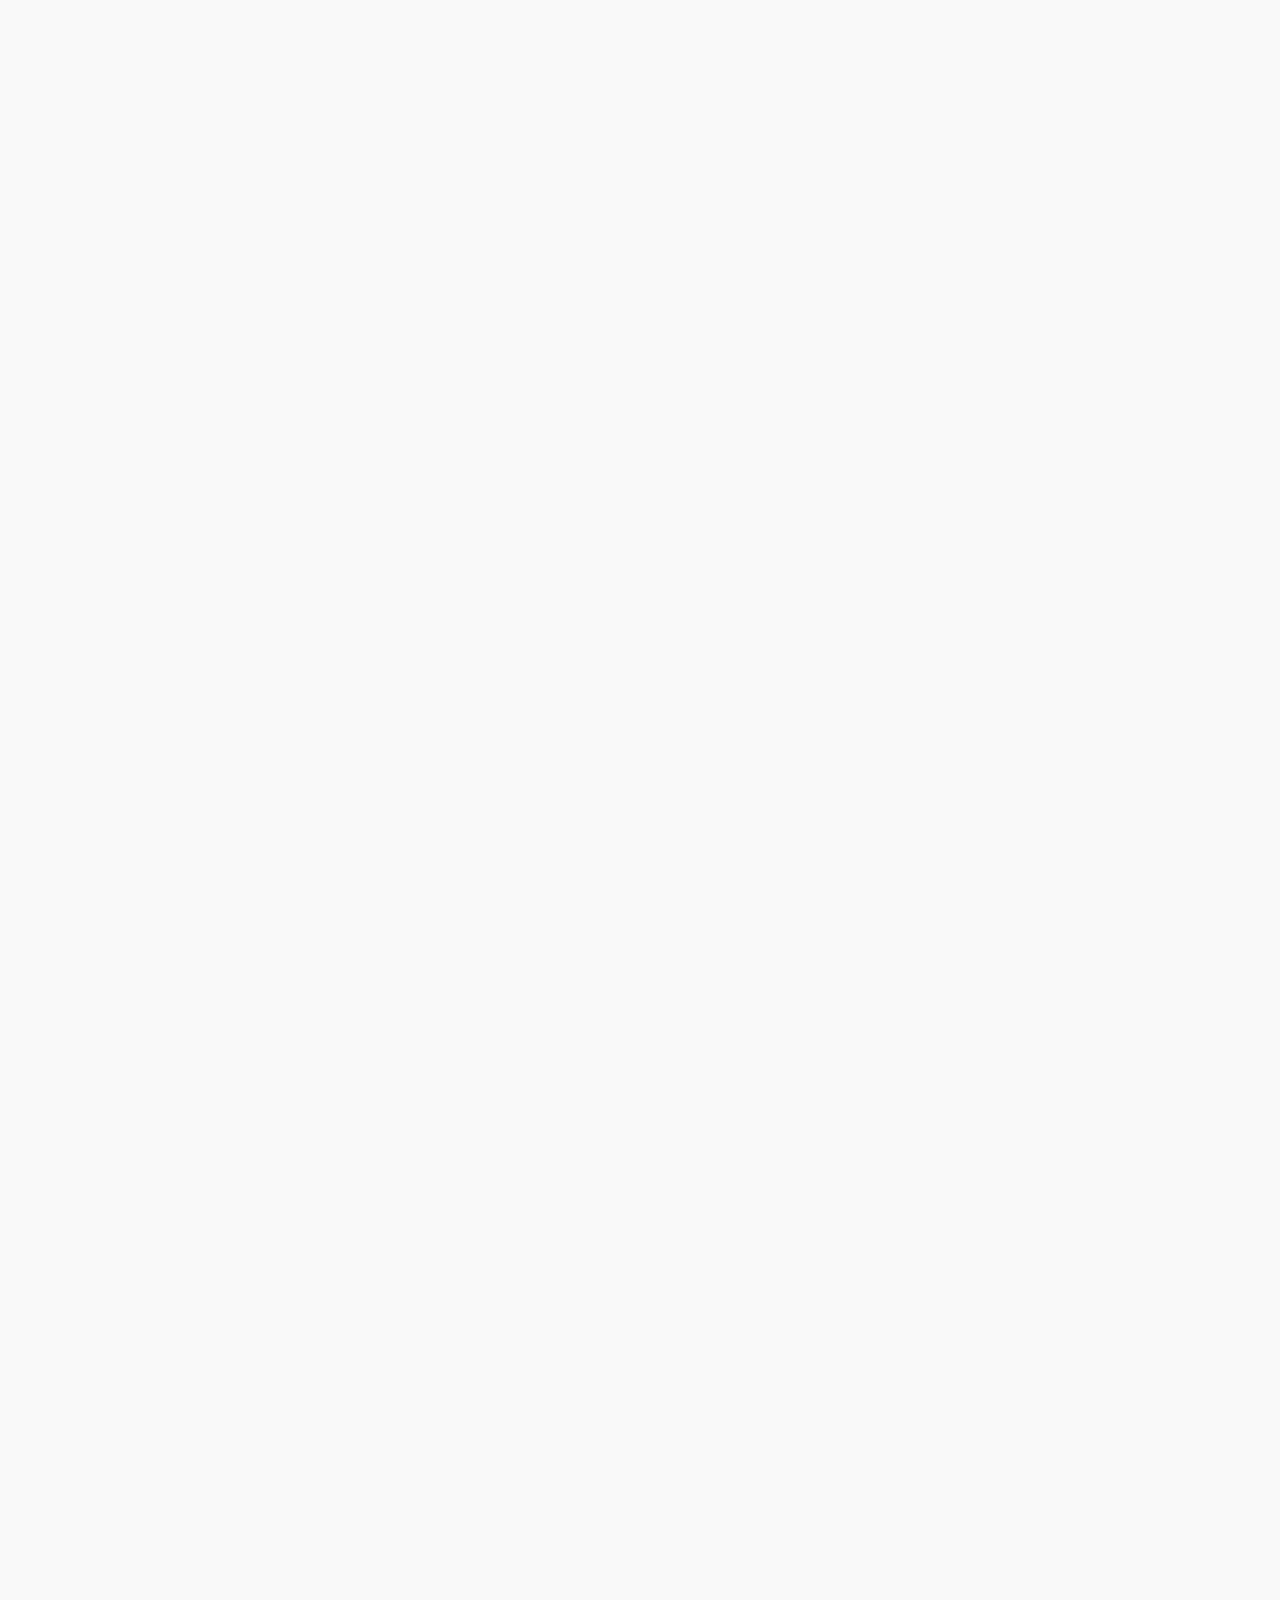
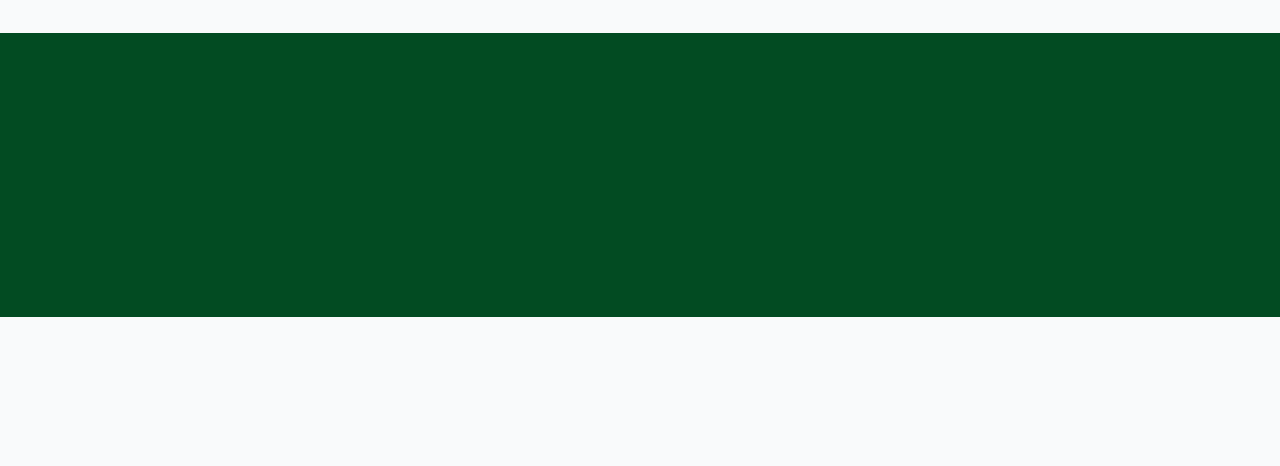
==== commit 9b37a509: "new" ====
--- a/index.html
+++ b/index.html
@@ -4,7 +4,7 @@
     <meta name="viewport" content="width=device-width, initial-scale=1.0">
     <title>Cyber square- World class cyber security</title>
     <link rel="stylesheet" href="style.css">
-    <link rel="shortcut icon" href="images/Group 4.png">
+    <link rel="shortcut icon" href="images/logo.svg">
     <link rel="stylesheet" href="https://cdnjs.cloudflare.com/ajax/libs/font-awesome/4.7.0/css/font-awesome.min.css">
     <script src="https://kit.fontawesome.com/f0fb58e769.js" crossorigin="anonymous"></script>
 </head>
@@ -89,14 +89,14 @@
 
 <main>
     <div class="about" >
-        <div id="first" style="position: relative;background-image: url(images/about-sec1.png.png);background-position: center;background-repeat: no-repeat;background-size: cover;">
+        <div id="first" style="position: relative;background-image: url(images/about-sec1.png.png);background-position: center;background-repeat: no-repeat;background-size: cover;border-radius: 7px;">
            <div style="background-color: #1b53339c;position: absolute;
-    top: 0;bottom: 0;left: 0;right: 0;padding: 40px;"></div>
+    top: 0;bottom: 0;left: 0;right: 0;padding: 40px;border-radius: 7px;"></div>
         </div>
         <div class="sd">
-            <small style="color: #2CB67D;font-weight: bold;">-------Welcome to Our Agency!</small>
+            <small style="color: #2CB67D;font-weight: bold;">Why Do We Exist?</small>
             <h3 style="color: #11191FCC;">Dedicated Team of Cyber Security Experts Providing Expert System Security Solutions</h3>
-            <p style="color: #888888;">With the rise of sophisticated cyber risks and threats, we understand the critical importance of securing your digital assets, sensitive information, and online presence. Our mission is to provide a secure and resilient cyberspace where individuals and organizations can operate, innovate, and communicate with confidence.</p>
+            <p style="color: #888888;">Cyber Square Limited empowers organizations to navigate the complexities of the digital world with confidence. We are committed to enhancing cybersecurity, ensuring regulatory compliance, and enabling innovation through advanced technologies. We aim to protect businesses, optimize IT operations, and foster a secure, compliant, and efficient digital environment.</p>
          
                 <p><i class="fa fa-check-circle" style="font-size:17px;color:#2CB67D;padding-right: 10px;"></i>
                     Providing Expansions or Consolidations</p>
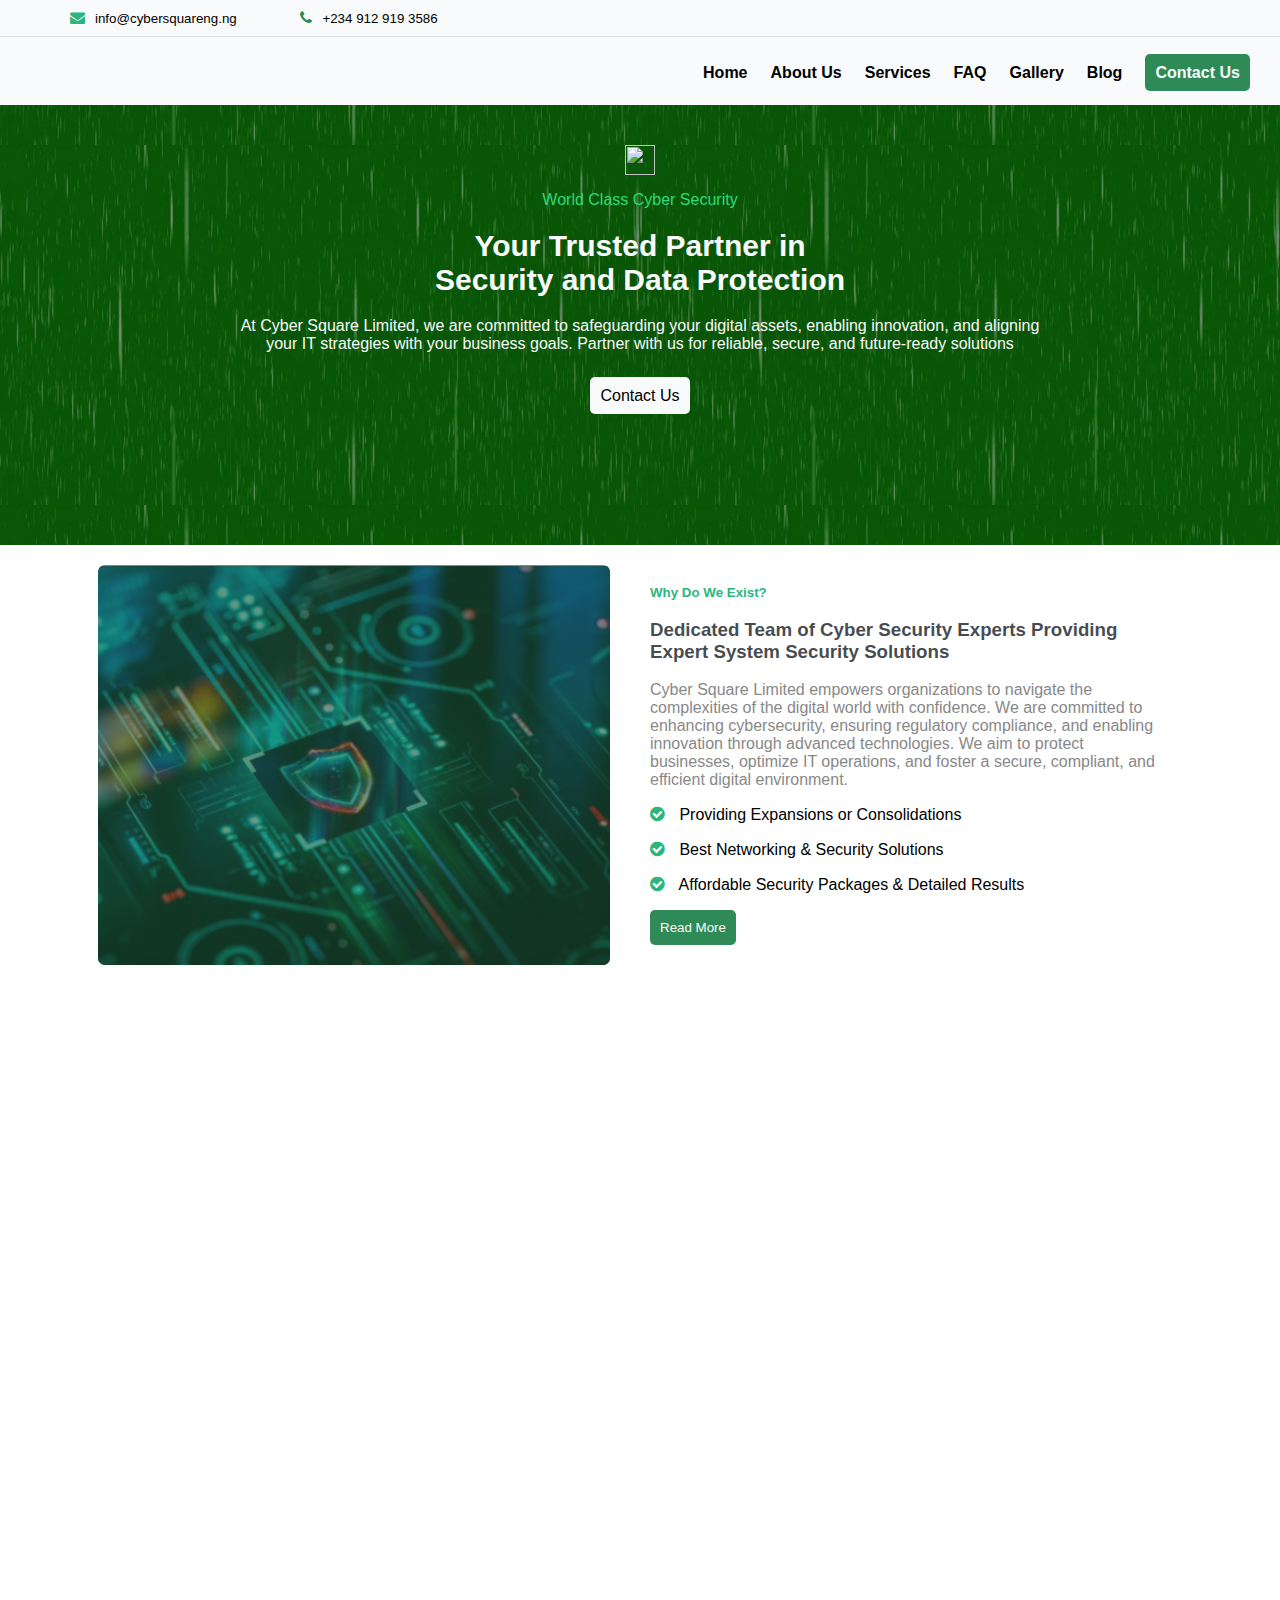
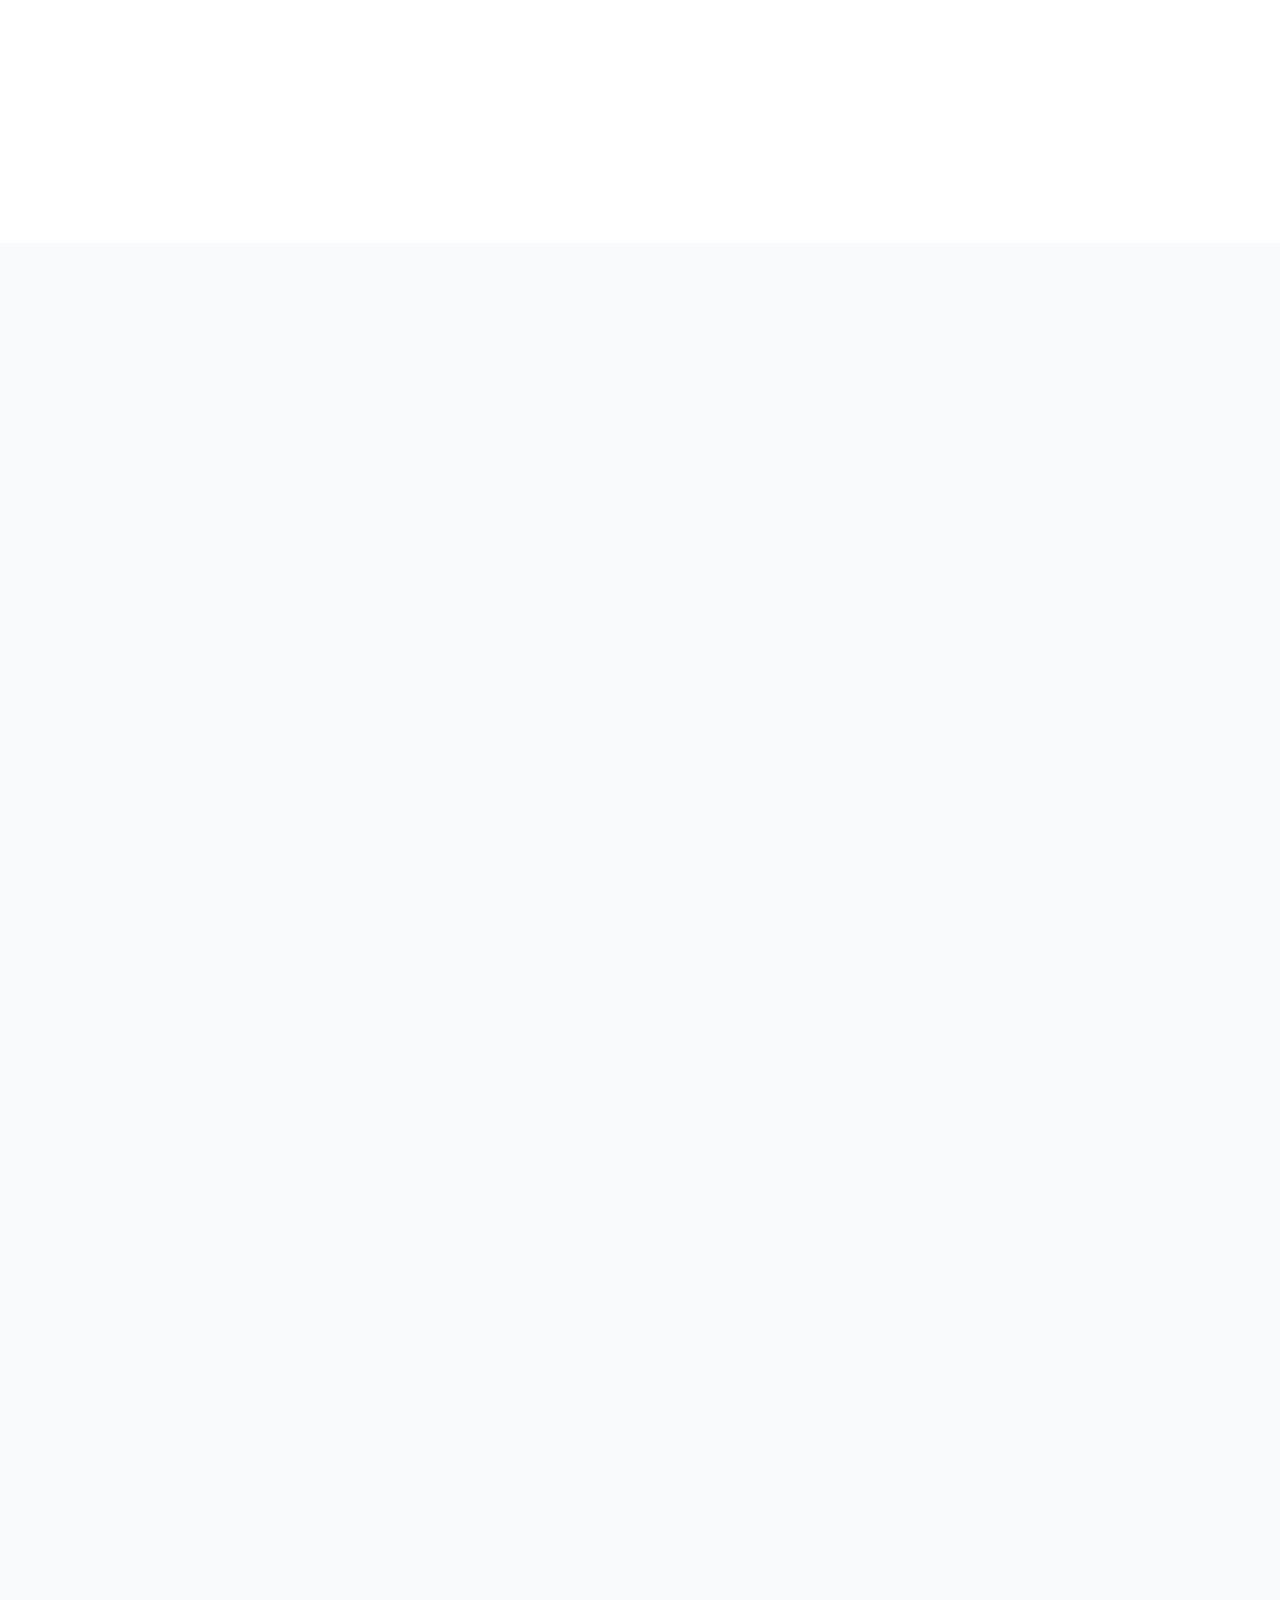
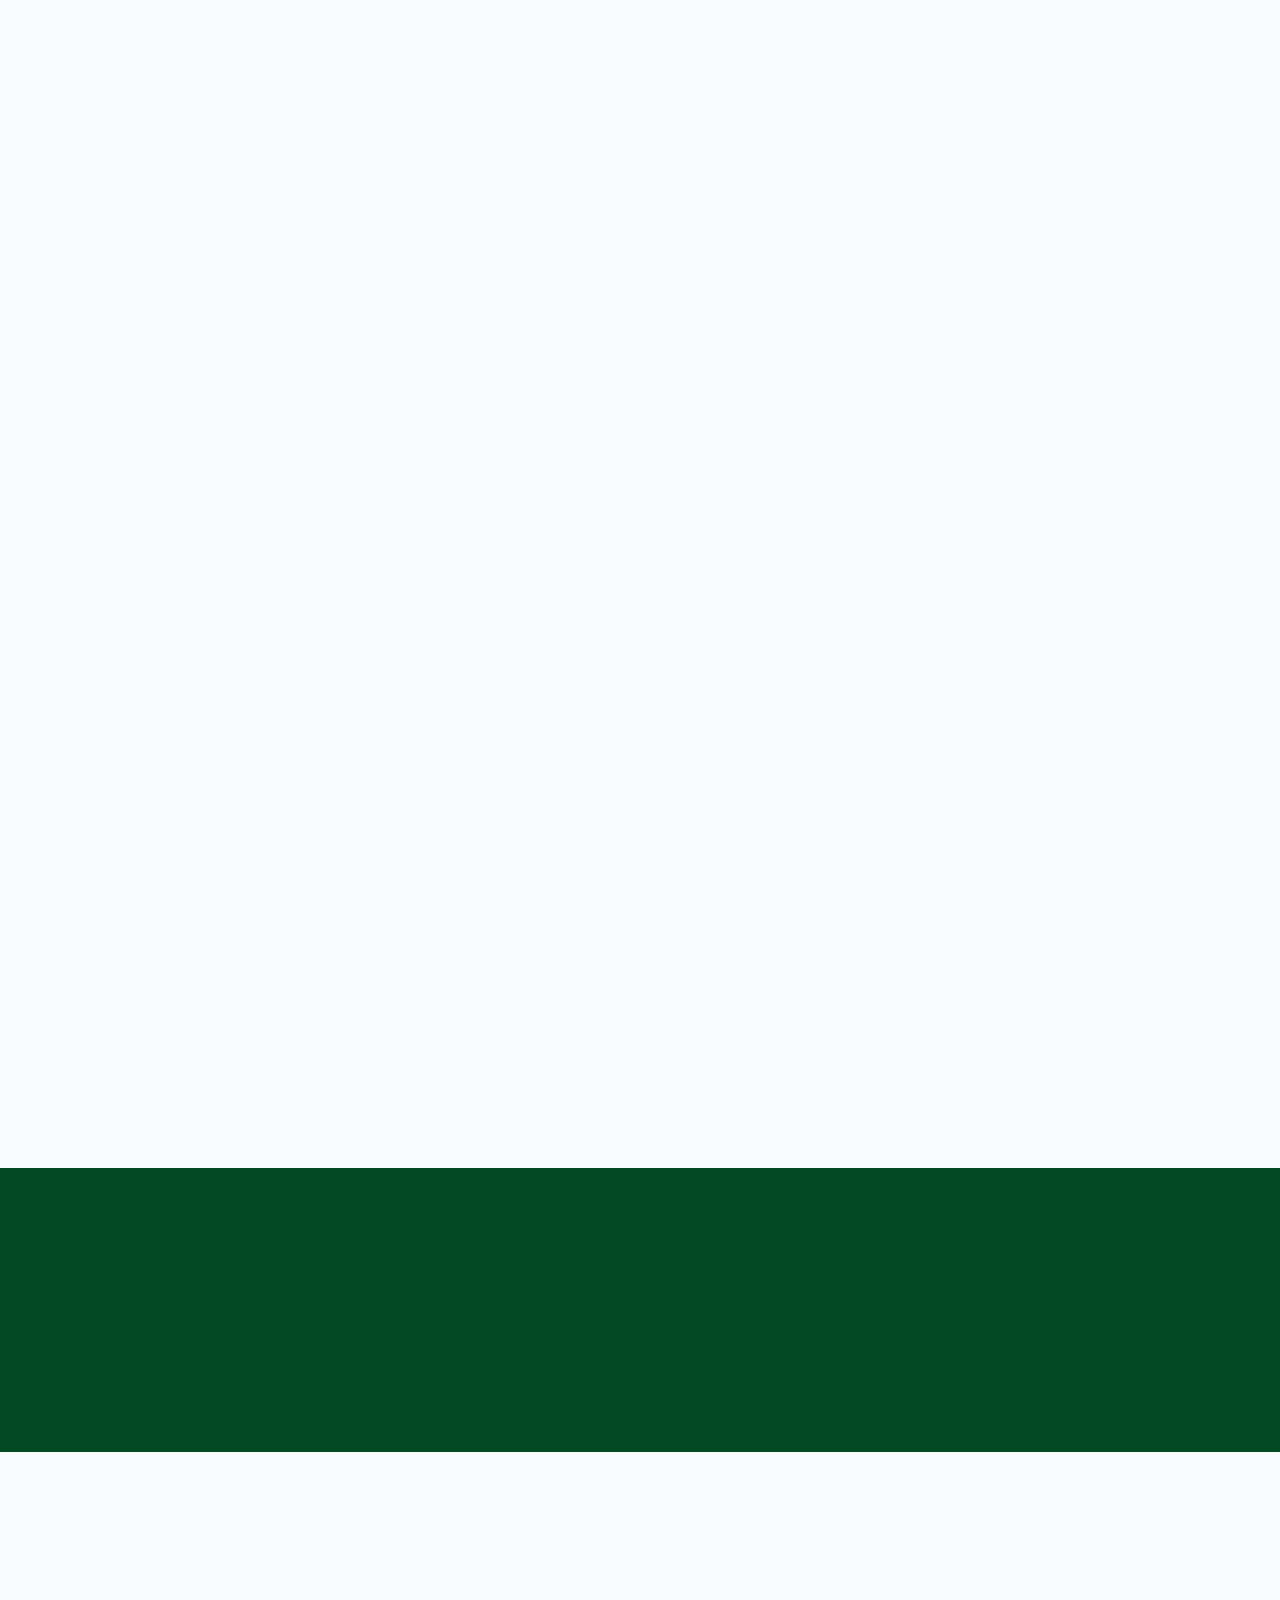
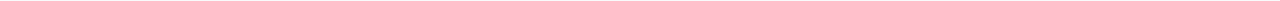
==== commit 7dca57c8: "new" ====
--- a/index.html
+++ b/index.html
@@ -35,7 +35,8 @@
     <li><a href="about.html">About Us</a></li>
     <li><a href="#targetDiv1">Services</a></li>
     <li><a href="#targetDiv2">FAQ</a></li>
-    <li><a href="gallery.html">Gallery</a></li>
+            <li><a href="gallery.html">Gallery</a></li>
+        <li><a href="blog.html">Blog</a></li>
     <li><a href="#targetDiv3" id="contact">Contact Us</a></li>
  </ul>
         </div>
@@ -60,14 +61,15 @@
         <a href="about.html">About Us</a>
            <a  href="#targetDiv1">Services</a>
            <a href="gallery.html">Gallery</a>
-           <a href="faq.html">FAQ</a>
-           <a  href="#targetDiv3">Contact Us</a>
-         </div>
+           <a href="blog.html">Blog</a>
+        <a href="faq.html">FAQ</a>
+        <a  href="contact.html">Contact Us</a>
+      </div>
        
        
       </div>
   
-<section id="target" style="height: 85%;">
+<section id="target">
     <div>
         <img src="images/logo.svg" alt="" width="30px">
         <p style="color: #2fda79;">World Class Cyber Security</p>
@@ -89,7 +91,7 @@
 
 <main>
     <div class="about" >
-        <div id="first" style="position: relative;background-image: url(images/about-sec1.png.png);background-position: center;background-repeat: no-repeat;background-size: cover;border-radius: 7px;">
+        <div id="first" style="position: relative;background-image: url(images/picture.jpg);background-position: center;background-repeat: no-repeat;background-size: cover;border-radius: 7px;">
            <div style="background-color: #1b53339c;position: absolute;
     top: 0;bottom: 0;left: 0;right: 0;padding: 40px;border-radius: 7px;"></div>
         </div>
--- a/style.css
+++ b/style.css
@@ -55,13 +55,13 @@
 }
 #pics{
     display: flex;flex-direction: row;justify-content: space-evenly;align-items: center;
-    padding: 40px;background-color: #F9FAFB;
+    padding: 40px;background-color: #F9FAFB;display: none;
 }
 #pics>img{
     width: 80px;
 }
 .about{
-    display: flex;flex-direction: row;justify-content: center;;
+    display: flex;flex-direction: row;justify-content: center;;padding-top: 20px;
 }
 .about>div{
     width: 40%;
@@ -233,6 +233,10 @@
 .pics img{
     width: 100%;height: 100%;
 }
+.pics video{
+    width: 100%;height: 100%;
+}
+
 @media only screen and (max-width: 700px) {
     .pics>div{
         width: 150px;background-color: #024B22;height: 150px;margin: 10px;
@@ -254,8 +258,8 @@
         display: none;
       }
     section{
-        background-image: url(images/bg.jpg);height: 400px;background-position: center;
-        position: relative;height: 70%;
+        background-image: url(images/bg1.jpg);height: 400px;background-position: center;
+        position: relative;height: 100%;
     }
     .sd{
         padding: 20px;
